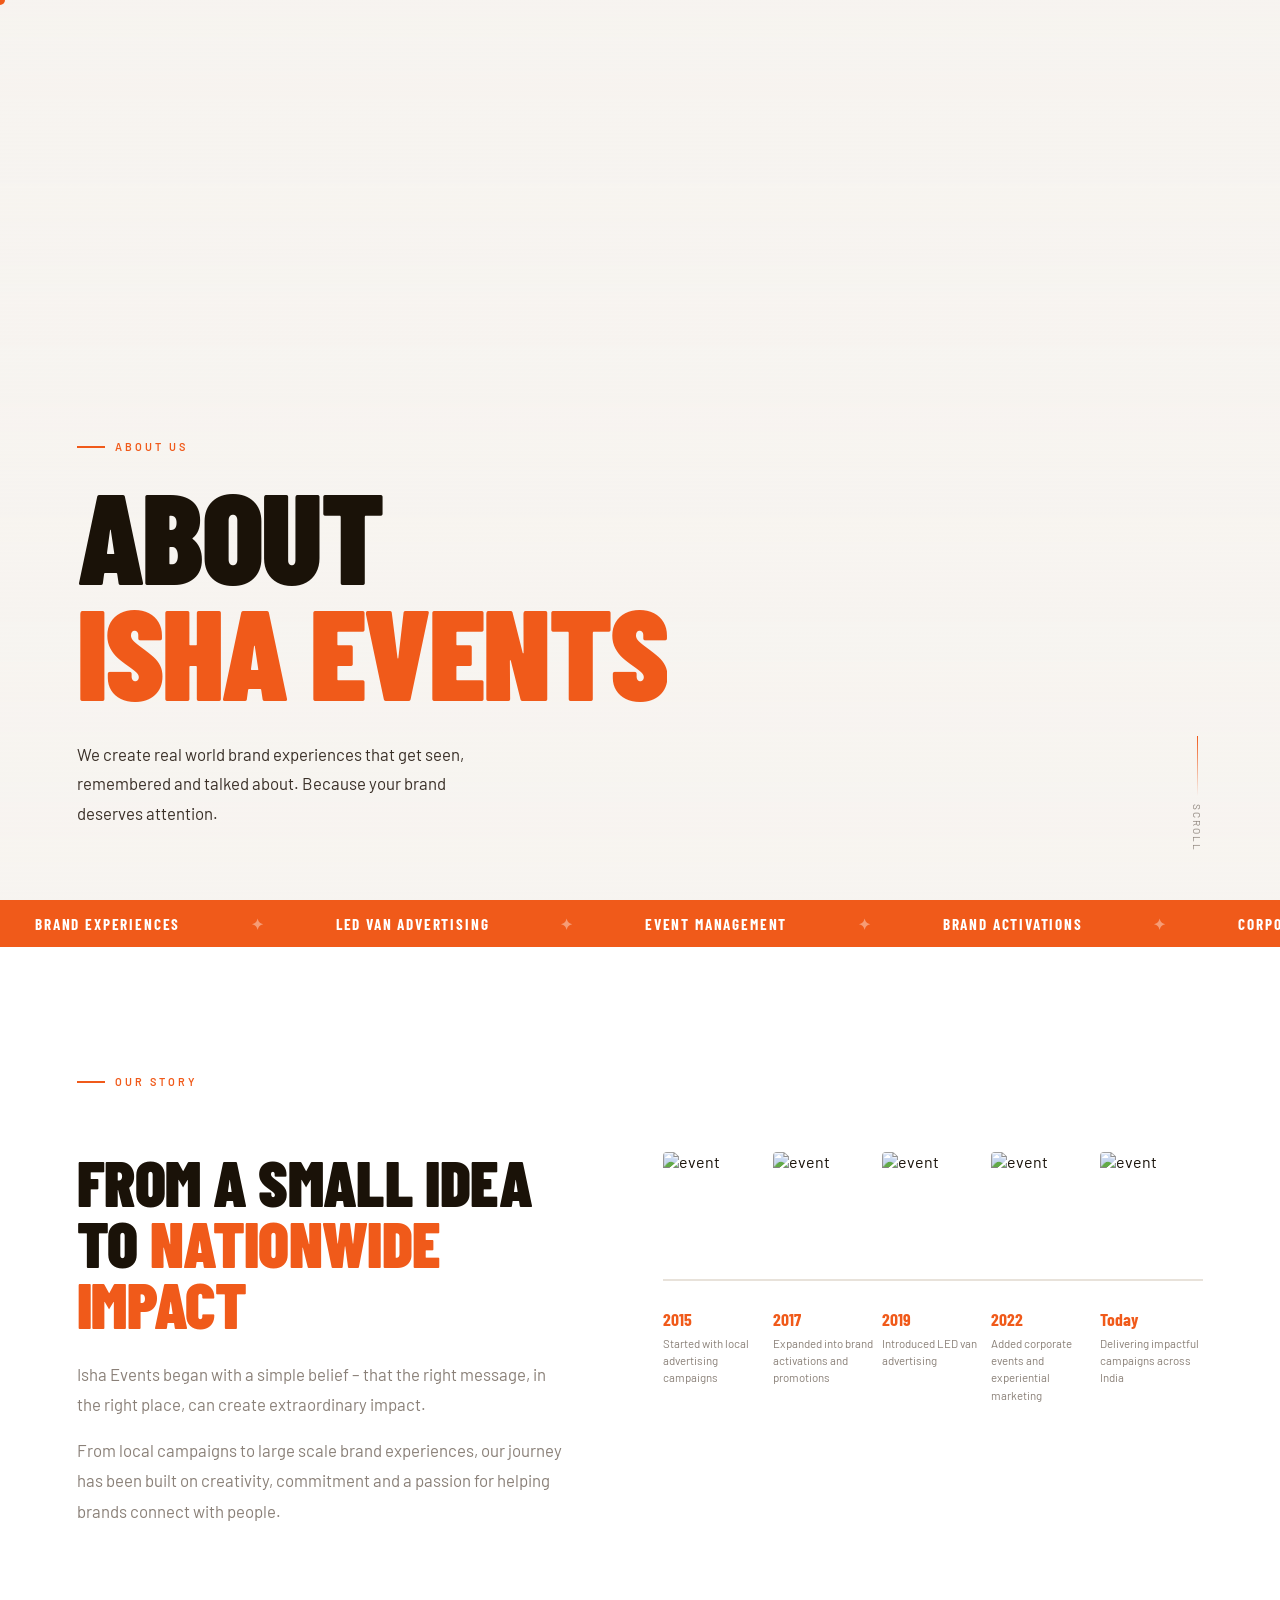
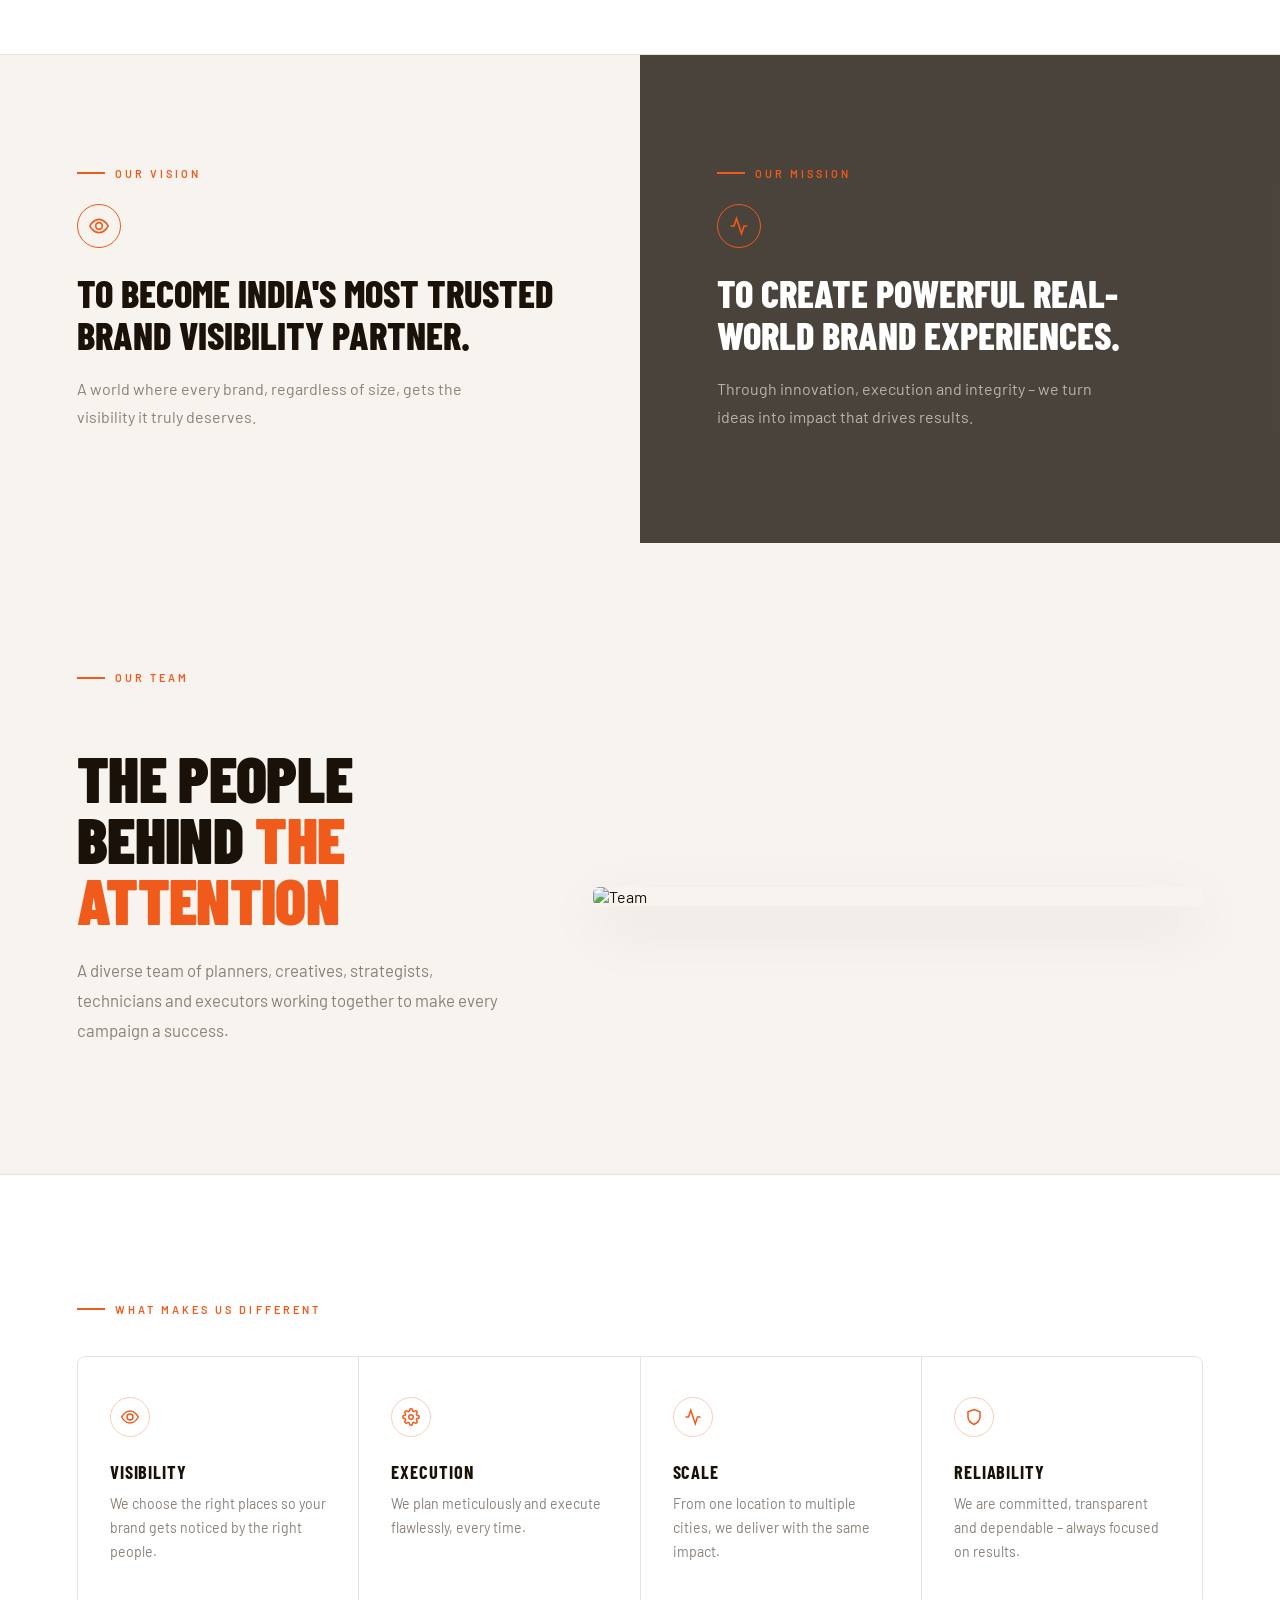
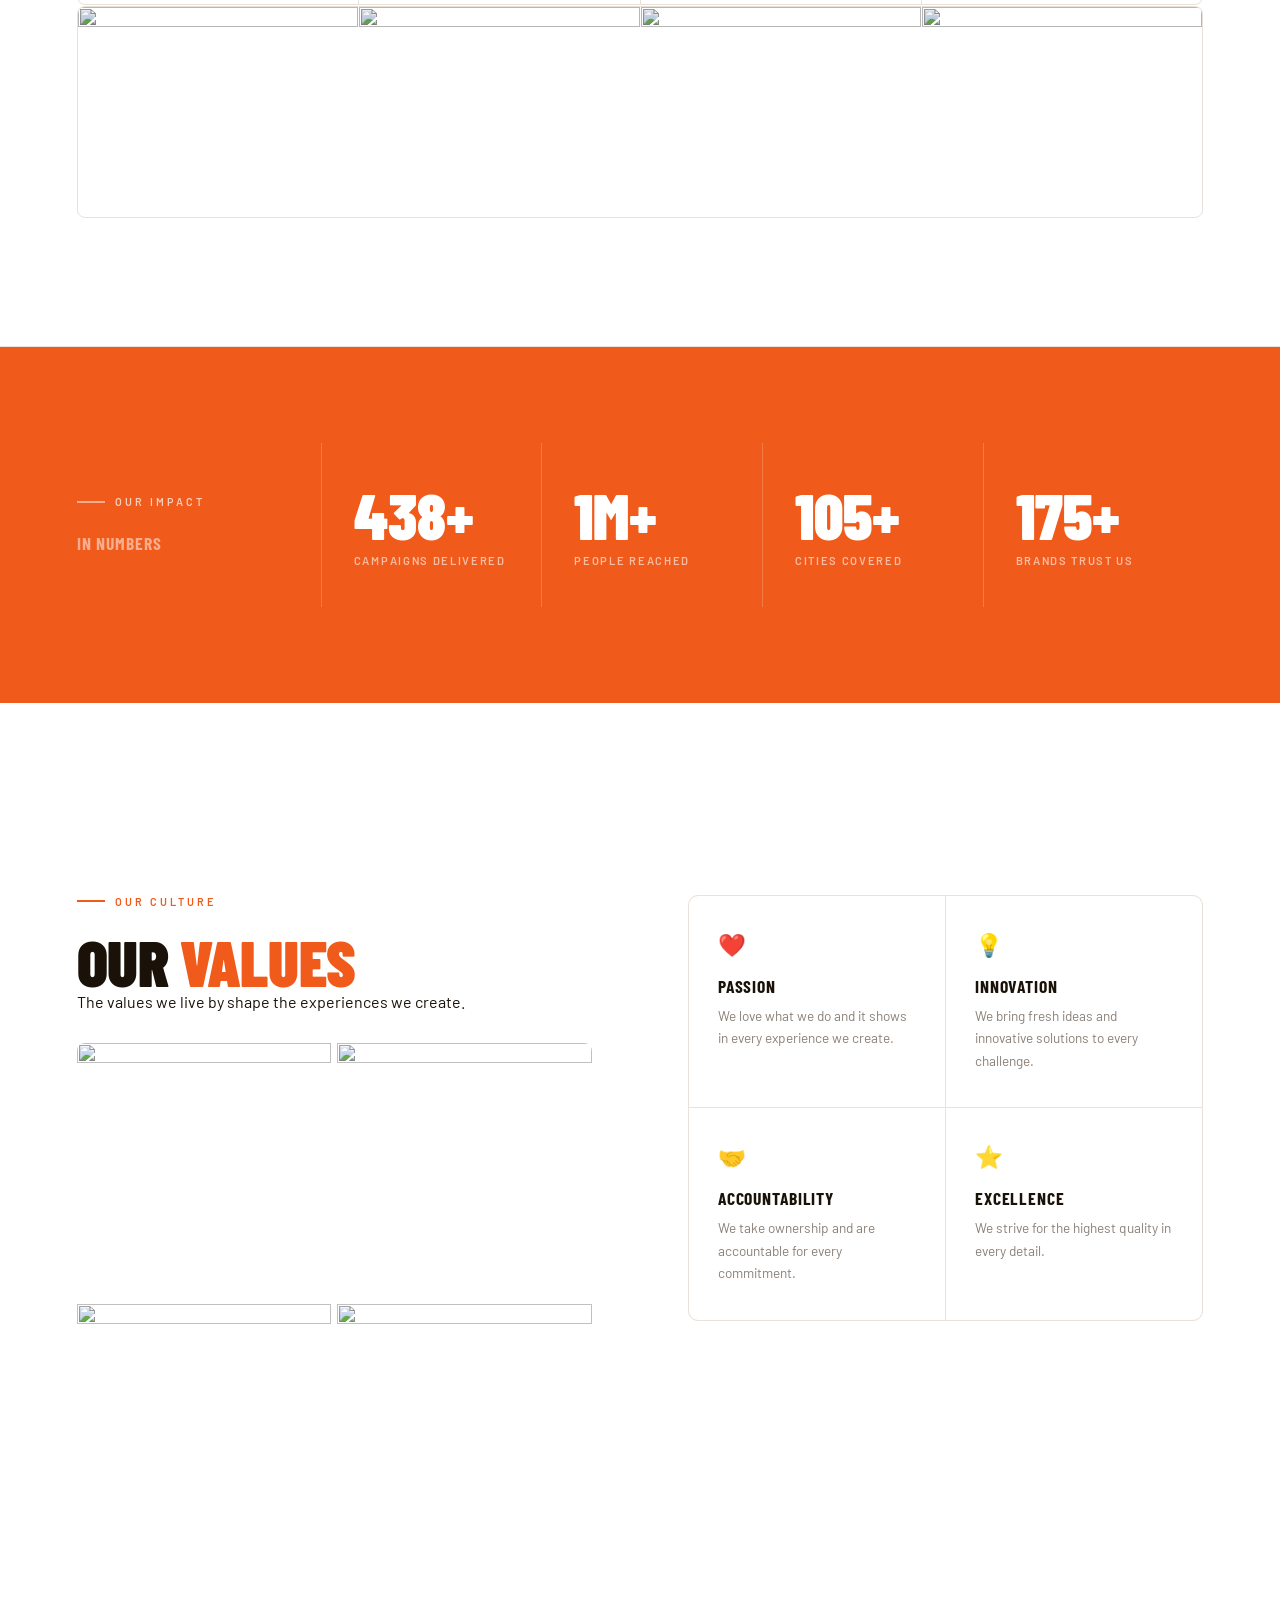
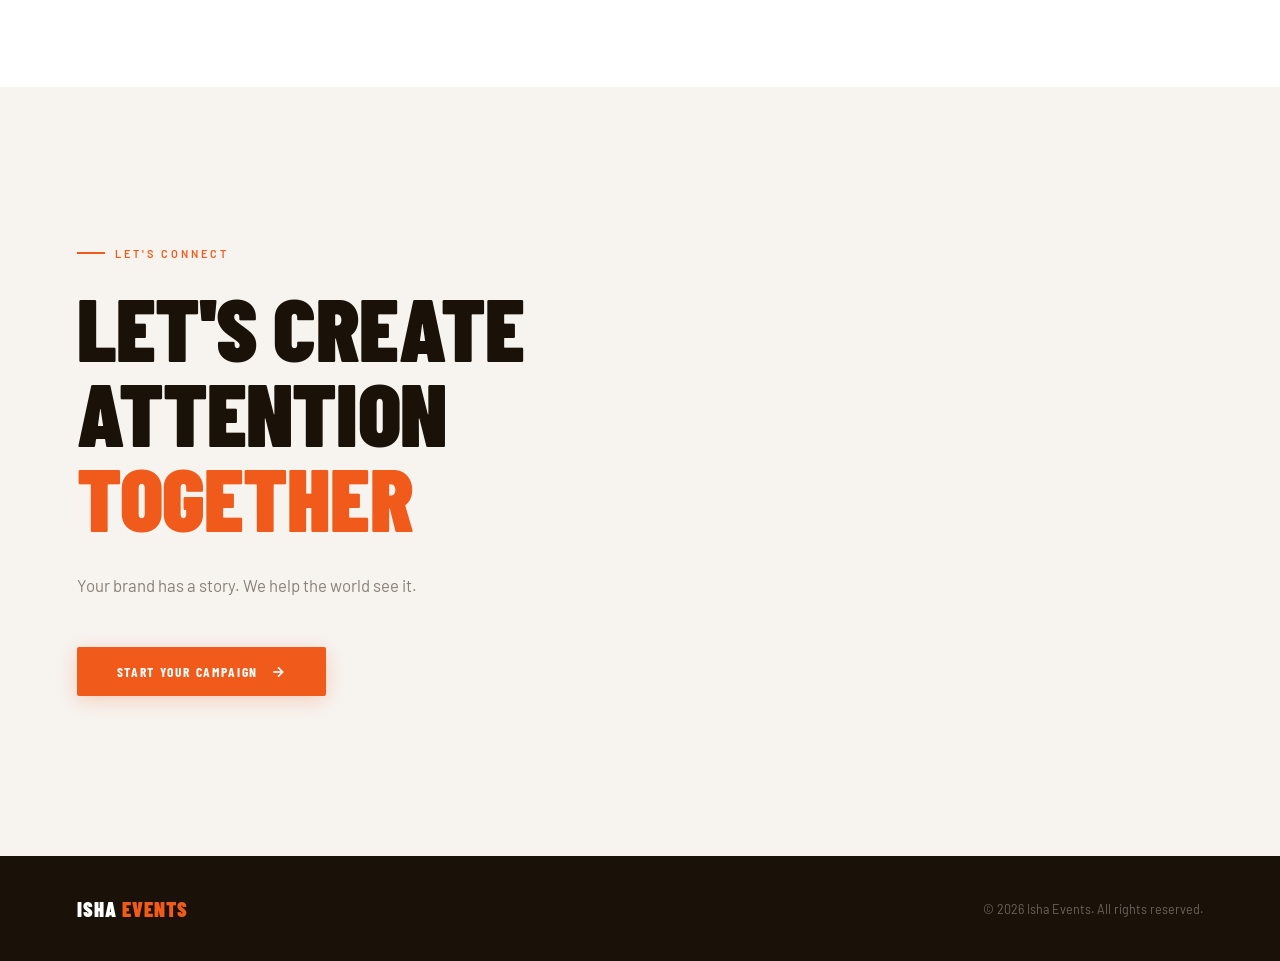
==== aboutus.html @ 921467ce "first commit" ====
<!DOCTYPE html>
<html lang="en">
<head>
<meta charset="UTF-8">
<meta name="viewport" content="width=device-width, initial-scale=1.0">
<title>About Us — Isha Events</title>
<link rel="preconnect" href="https://fonts.googleapis.com">
<link href="https://fonts.googleapis.com/css2?family=Barlow+Condensed:wght@400;600;700;800;900&family=Barlow:wght@300;400;500;600&display=swap" rel="stylesheet">
<style>
  *, *::before, *::after { box-sizing: border-box; margin: 0; padding: 0; }

  :root {
    --orange: #F05A1A;
    --orange-light: #FF7340;
    --orange-pale: #FFF0E8;
    --ink: #1A1208;
    --ink2: #3A3028;
    --body-bg: #F7F4F0;
    --section-alt: #FFFFFF;
    --card: #FFFFFF;
    --card-hover: #FFF8F4;
    --border: #E8E2DA;
    --grey: #8A8078;
    --grey-light: #C8C0B8;
  }

  html { scroll-behavior: smooth; }

  body {
    background: var(--body-bg);
    color: var(--ink);
    font-family: 'Barlow', sans-serif;
    overflow-x: hidden;
  }

  /* ─── CURSOR ─────────────────────────────── */
  .cursor {
    width: 10px; height: 10px;
    background: var(--orange);
    border-radius: 50%;
    position: fixed; top: 0; left: 0;
    pointer-events: none;
    z-index: 9999;
    transform: translate(-50%, -50%);
    transition: width 0.2s, height 0.2s, background 0.2s, opacity 0.2s;
  }
  .cursor.expand { width: 36px; height: 36px; background: rgba(240,90,26,0.18); border: 1.5px solid var(--orange); }

  /* ─── HERO ────────────────────────────────── */
  .hero {
    position: relative;
    min-height: 100vh;
    display: flex;
    align-items: flex-end;
    padding: 0 6vw 8vh;
    overflow: hidden;
  }
  .hero-bg {
    position: absolute; inset: 0;
    background: url('https://images.unsplash.com/photo-1492684223066-81342ee5ff30?w=1600&q=80') center/cover no-repeat;
    transform: scale(1.08);
    animation: heroZoom 18s ease forwards;
  }
  @keyframes heroZoom { to { transform: scale(1.0); } }

  .hero-overlay {
    position: absolute; inset: 0;
    background: linear-gradient(to top, rgba(247,244,240,0.97) 0%, rgba(247,244,240,0.65) 45%, rgba(247,244,240,0.15) 100%);
  }

  .hero-content { position: relative; z-index: 2; max-width: 820px; }

  .label {
    font-family: 'Barlow', sans-serif;
    font-size: 0.68rem;
    font-weight: 600;
    letter-spacing: 0.28em;
    text-transform: uppercase;
    color: var(--orange);
    display: flex;
    align-items: center;
    gap: 10px;
    margin-bottom: 1.5rem;
  }
  .label::before { content: ''; display: block; width: 28px; height: 2px; background: var(--orange); }

  .hero h1 {
    font-family: 'Barlow Condensed', sans-serif;
    font-weight: 900;
    font-size: clamp(4rem, 10vw, 9rem);
    line-height: 0.9;
    text-transform: uppercase;
    letter-spacing: -0.02em;
    color: var(--ink);
  }
  .hero h1 .line { overflow: hidden; display: block; }
  .hero h1 .line span { display: block; transform: translateY(105%); }
  .hero h1 .accent { color: var(--orange); }

  .hero-sub {
    font-size: 1.05rem;
    font-weight: 400;
    color: var(--ink2);
    max-width: 420px;
    line-height: 1.75;
    margin-top: 2rem;
    opacity: 0;
    transform: translateY(20px);
    transition: opacity 0.8s 1.2s ease, transform 0.8s 1.2s ease;
  }
  .hero-sub.visible { opacity: 1; transform: translateY(0); }

  .hero-scroll {
    position: absolute; bottom: 3rem; right: 6vw;
    display: flex; flex-direction: column; align-items: center; gap: 8px;
    z-index: 2; opacity: 0;
    animation: fadeIn 1s 2s forwards;
  }
  .hero-scroll span {
    writing-mode: vertical-rl; font-size: 0.63rem;
    letter-spacing: 0.2em; text-transform: uppercase; color: var(--grey);
  }
  .hero-scroll-line {
    width: 1px; height: 60px;
    background: linear-gradient(to bottom, var(--orange), transparent);
    animation: scrollLine 2s 2s infinite;
  }
  @keyframes scrollLine {
    0%  { transform: scaleY(0); transform-origin: top; }
    50% { transform: scaleY(1); transform-origin: top; }
    51% { transform-origin: bottom; }
    100%{ transform: scaleY(0); transform-origin: bottom; }
  }

  /* ─── TICKER ──────────────────────────────── */
  .ticker { background: var(--orange); padding: 0.85rem 0; overflow: hidden; white-space: nowrap; }
  .ticker-inner { display: inline-flex; animation: tickerAnim 22s linear infinite; }
  .ticker-item {
    font-family: 'Barlow Condensed', sans-serif;
    font-size: 0.95rem; font-weight: 700;
    letter-spacing: 0.12em; text-transform: uppercase;
    padding: 0 2.2rem; color: #fff;
  }
  .ticker-dot { color: rgba(255,255,255,0.4); }
  @keyframes tickerAnim { to { transform: translateX(-50%); } }

  /* ─── REVEAL ──────────────────────────────── */
  section { padding: 8rem 6vw; }

  .reveal { opacity:0; transform:translateY(40px); transition:opacity 0.8s ease, transform 0.8s ease; }
  .reveal.visible { opacity:1; transform:translateY(0); }
  .reveal-left { opacity:0; transform:translateX(-50px); transition:opacity 0.8s ease, transform 0.8s ease; }
  .reveal-left.visible { opacity:1; transform:translateX(0); }
  .reveal-right { opacity:0; transform:translateX(50px); transition:opacity 0.8s ease, transform 0.8s ease; }
  .reveal-right.visible { opacity:1; transform:translateX(0); }

  h2 {
    font-family: 'Barlow Condensed', sans-serif;
    font-weight: 900; font-size: clamp(2.5rem, 5vw, 5rem);
    text-transform: uppercase; line-height: 0.95; letter-spacing: -0.01em;
    color: var(--ink);
  }
  h2 .accent { color: var(--orange); }

  /* ─── STORY ───────────────────────────────── */
  .story { background: var(--section-alt); border-bottom: 1px solid var(--border); }

  .story-grid {
    display: grid; grid-template-columns: 1fr 1.1fr;
    gap: 6rem; align-items: start; margin-top: 4rem;
  }

  .story-text p {
    font-size: 1.05rem; line-height: 1.8; color: var(--grey);
    margin-top: 1.5rem;
  }
  .story-text p + p { margin-top: 1rem; }

  .timeline-photos {
    display: grid; grid-template-columns: repeat(5, 1fr);
    gap: 6px; margin-bottom: 1.5rem;
  }
  .timeline-photos img {
    width: 100%; aspect-ratio: 1; object-fit: cover;
    border-radius: 4px; filter: saturate(0.85);
    transition: filter 0.3s, transform 0.3s;
  }
  .timeline-photos img:hover { filter: saturate(1.1); transform: scale(1.05); }

  .timeline-row {
    display: grid; grid-template-columns: repeat(5, 1fr);
    gap: 6px; position: relative; padding-top: 1rem;
  }
  .timeline-row::before {
    content:''; position:absolute; top:0; left:0; right:0;
    height:2px; background: var(--border);
  }
  .timeline-item { padding-top: 0.8rem; }
  .timeline-item .year {
    font-family: 'Barlow Condensed', sans-serif;
    font-size: 1.1rem; font-weight: 700; color: var(--orange);
  }
  .timeline-item p { font-size: 0.72rem; line-height: 1.5; color: var(--grey); margin-top: 0.3rem; }

  /* ─── VISION / MISSION ────────────────────── */
  .vm { padding: 0; }
  .vm-grid { display: grid; grid-template-columns: 1fr 1fr; }

  .vm-panel {
    position: relative; overflow: hidden;
    padding: 7rem 6vw; min-height: 480px;
    display: flex; flex-direction: column; justify-content: center;
  }
  .vm-panel-bg {
    position: absolute; inset: 0;
    background-size: cover; background-position: center;
    transition: transform 0.6s ease;
  }
  .vm-panel:hover .vm-panel-bg { transform: scale(1.04); }
  .vm-panel-overlay { position: absolute; inset: 0; background: rgba(247,244,240,0.88); }
  .vm-panel.dark .vm-panel-overlay { background: rgba(26,18,8,0.78); }
  .vm-content { position: relative; z-index: 2; }

  .vm-panel .label { color: var(--orange); }
  .vm-panel.dark .label { color: var(--orange); }
  .vm-panel.dark h3 { color: #fff; }
  .vm-panel.dark p { color: rgba(255,255,255,0.6); }

  .vm-icon {
    width: 44px; height: 44px;
    border: 1.5px solid var(--orange);
    border-radius: 50%;
    display: flex; align-items: center; justify-content: center;
    margin-bottom: 1.5rem;
  }
  .vm-icon svg { width: 20px; height: 20px; stroke: var(--orange); fill: none; stroke-width: 2; }

  .vm-panel h3 {
    font-family: 'Barlow Condensed', sans-serif;
    font-weight: 800; font-size: clamp(1.8rem, 3vw, 2.8rem);
    text-transform: uppercase; line-height: 1.1; margin-bottom: 1.2rem;
    color: var(--ink);
  }
  .vm-panel p { font-size: 1rem; line-height: 1.75; color: var(--grey); max-width: 400px; }

  /* ─── TEAM ────────────────────────────────── */
  .team { background: var(--body-bg); }
  .team-grid {
    display: grid; grid-template-columns: 1fr 1.4fr;
    gap: 5rem; align-items: center; margin-top: 4rem;
  }
  .team-text p { font-size: 1.05rem; line-height: 1.8; color: var(--grey); margin-top: 1.5rem; }
  .team-img-wrap { position: relative; border-radius: 6px; overflow: hidden; box-shadow: 0 20px 60px rgba(0,0,0,0.1); }
  .team-img-wrap img { width: 100%; object-fit: cover; display: block; }
  .team-tagline {
    position: absolute; bottom: 2rem; right: 2rem;
    font-family: 'Barlow Condensed', sans-serif;
    font-size: 2rem; font-weight: 900; text-transform: uppercase;
    line-height: 1; text-align: right; color: #fff;
  }
  .team-tagline .orange { color: var(--orange); }

  /* ─── DIFFERENTIATORS ─────────────────────── */
  .diff { background: var(--section-alt); border-top: 1px solid var(--border); border-bottom: 1px solid var(--border); }
  .diff-grid {
    display: grid; grid-template-columns: repeat(4, 1fr);
    gap: 1px; margin-top: 2.5rem;
    background: var(--border); border: 1px solid var(--border); border-radius: 8px; overflow: hidden;
  }
  .diff-card {
    background: var(--card); padding: 2.5rem 2rem;
    transition: background 0.3s; cursor: default;
  }
  .diff-card:hover { background: var(--orange-pale); }
  .diff-icon {
    width: 40px; height: 40px;
    border: 1.5px solid rgba(240,90,26,0.3); border-radius: 50%;
    display: flex; align-items: center; justify-content: center;
    margin-bottom: 1.5rem; transition: border-color 0.3s, background 0.3s;
  }
  .diff-card:hover .diff-icon { border-color: var(--orange); background: rgba(240,90,26,0.08); }
  .diff-icon svg { width: 18px; height: 18px; stroke: var(--orange); fill: none; stroke-width: 2; }
  .diff-card h4 {
    font-family: 'Barlow Condensed', sans-serif;
    font-size: 1.15rem; font-weight: 700; text-transform: uppercase;
    letter-spacing: 0.05em; margin-bottom: 0.6rem; color: var(--ink);
  }
  .diff-card p { font-size: 0.88rem; line-height: 1.7; color: var(--grey); }

  .diff-photos {
    display: grid; grid-template-columns: repeat(4, 1fr);
    gap: 1px; margin-top: 1px;
    border: 1px solid var(--border); border-radius: 8px; overflow: hidden;
  }
  .diff-photos img {
    width: 100%; aspect-ratio: 4/3; object-fit: cover;
    filter: saturate(0.75) brightness(0.95);
    transition: filter 0.3s; display: block;
  }
  .diff-photos img:hover { filter: saturate(1.1) brightness(1); }

  /* ─── STATS ───────────────────────────────── */
  .stats { background: var(--orange); padding: 6rem 6vw; }
  .stats-inner {
    display: grid; grid-template-columns: auto 1fr;
    gap: 4rem; align-items: center;
  }
  .stats-label-col { min-width: 180px; }
  .stats-label-col .label { color: rgba(255,255,255,0.7); }
  .stats-label-col .label::before { background: rgba(255,255,255,0.5); }
  .stats-sublabel {
    font-family: 'Barlow Condensed', sans-serif;
    font-size: 1.1rem; font-weight: 700; text-transform: uppercase;
    letter-spacing: 0.05em; color: rgba(255,255,255,0.5); margin-top: 0.4rem;
  }

  .stats-grid { display: grid; grid-template-columns: repeat(4, 1fr); }
  .stat-item {
    padding: 2.5rem 2rem; border-left: 1px solid rgba(255,255,255,0.2);
    position: relative; overflow: hidden;
  }
  .stat-num {
    font-family: 'Barlow Condensed', sans-serif;
    font-size: clamp(3rem, 5vw, 5rem); font-weight: 900;
    color: #fff; line-height: 1;
  }
  .stat-label {
    font-size: 0.7rem; letter-spacing: 0.15em; text-transform: uppercase;
    color: rgba(255,255,255,0.6); margin-top: 0.4rem; font-weight: 600;
  }
  .stat-item::after {
    content:''; position:absolute; bottom:0; left:0; right:0; height:2px;
    background: rgba(255,255,255,0.5);
    transform: scaleX(0); transform-origin: left;
    transition: transform 0.4s ease;
  }
  .stat-item:hover::after { transform: scaleX(1); }

  /* ─── VALUES ──────────────────────────────── */
  .values { background: var(--section-alt); }
  .values-grid {
    display: grid; grid-template-columns: 1fr 1fr;
    gap: 6rem; align-items: start; margin-top: 4rem;
  }
  .values-left p { color: var(--grey); font-size: 1.05rem; line-height: 1.8; margin-top: 1.5rem; }
  .values-photos {
    display: grid; grid-template-columns: 1fr 1fr;
    gap: 6px; margin-top: 2rem;
    border-radius: 8px; overflow: hidden;
  }
  .values-photos img {
    width: 100%; aspect-ratio: 1; object-fit: cover;
    filter: saturate(0.8); transition: filter 0.3s; display: block;
  }
  .values-photos img:hover { filter: saturate(1.1); }

  .values-cards {
    display: grid; grid-template-columns: 1fr 1fr;
    gap: 1px; background: var(--border);
    border: 1px solid var(--border); border-radius: 10px; overflow: hidden;
  }
  .value-card {
    background: var(--card); padding: 2.2rem 1.8rem;
    transition: background 0.3s;
  }
  .value-card:hover { background: var(--orange-pale); }
  .value-card .v-icon { font-size: 1.4rem; margin-bottom: 1rem; }
  .value-card h4 {
    font-family: 'Barlow Condensed', sans-serif;
    font-size: 1.1rem; font-weight: 700; text-transform: uppercase;
    letter-spacing: 0.05em; margin-bottom: 0.5rem; color: var(--ink);
  }
  .value-card p { font-size: 0.85rem; line-height: 1.65; color: var(--grey); }

  /* ─── CTA ─────────────────────────────────── */
  .cta { position: relative; padding: 10rem 6vw; overflow: hidden; }
  .cta-bg {
    position: absolute; inset: 0;
    background: url('https://images.unsplash.com/photo-1540575467063-178a50c2df87?w=1600&q=80') center/cover no-repeat;
  }
  .cta-overlay {
    position: absolute; inset: 0;
    background: linear-gradient(135deg, rgba(247,244,240,0.95) 35%, rgba(247,244,240,0.7) 100%);
  }
  .cta-content { position: relative; z-index: 2; max-width: 700px; }
  .cta h2 { font-size: clamp(3rem, 7vw, 7rem); margin: 1rem 0 2rem; }
  .cta p { font-size: 1.05rem; color: var(--grey); margin-bottom: 3rem; line-height: 1.7; }

  .btn {
    display: inline-flex; align-items: center; gap: 12px;
    background: var(--orange); color: #fff;
    font-family: 'Barlow Condensed', sans-serif;
    font-size: 0.85rem; font-weight: 700; letter-spacing: 0.12em; text-transform: uppercase;
    padding: 1rem 2.5rem; border: none; cursor: pointer;
    text-decoration: none; border-radius: 2px;
    transition: background 0.2s, transform 0.2s, gap 0.2s, box-shadow 0.2s;
    box-shadow: 0 4px 20px rgba(240,90,26,0.25);
  }
  .btn:hover { background: var(--orange-light); transform: translateY(-2px); gap: 18px; box-shadow: 0 8px 30px rgba(240,90,26,0.35); }
  .btn svg { width: 16px; height: 16px; stroke: currentColor; fill: none; stroke-width: 2.5; }

  /* ─── FOOTER ──────────────────────────────── */
  footer {
    background: var(--ink); padding: 2.5rem 6vw;
    display: flex; justify-content: space-between; align-items: center;
  }
  .footer-logo {
    font-family: 'Barlow Condensed', sans-serif;
    font-size: 1.3rem; font-weight: 900; letter-spacing: 0.05em;
    text-transform: uppercase; color: #fff;
  }
  .footer-logo span { color: var(--orange); }
  footer p { font-size: 0.78rem; color: rgba(255,255,255,0.35); }

  /* ─── UTILS ───────────────────────────────── */
  @keyframes fadeIn { from { opacity:0; } to { opacity:1; } }

  /* ─── RESPONSIVE ──────────────────────────── */
  @media (max-width: 900px) {
    .story-grid, .team-grid, .values-grid { grid-template-columns: 1fr; gap: 3rem; }
    .diff-grid, .stats-grid, .values-cards { grid-template-columns: 1fr 1fr; }
    .diff-photos, .timeline-photos, .timeline-row { grid-template-columns: repeat(3, 1fr); }
    .vm-grid { grid-template-columns: 1fr; }
    .stats-inner { grid-template-columns: 1fr; gap: 2rem; }
    .stats-grid { grid-template-columns: repeat(2, 1fr); }
  }
  @media (max-width: 540px) {
    .diff-grid, .values-cards { grid-template-columns: 1fr; }
    .stats-grid { grid-template-columns: 1fr 1fr; }
    .diff-photos { grid-template-columns: 1fr 1fr; }
  }
</style>
</head>
<body>

<div class="cursor" id="cursor"></div>

<!-- HERO -->
<section class="hero">
  <div class="hero-bg"></div>
  <div class="hero-overlay"></div>
  <div class="hero-content">
    <div class="label">About Us</div>
    <h1>
      <span class="line"><span>About</span></span>
      <span class="line"><span class="accent">Isha Events</span></span>
    </h1>
    <p class="hero-sub">We create real world brand experiences that get seen, remembered and talked about. Because your brand deserves attention.</p>
  </div>
  <div class="hero-scroll">
    <div class="hero-scroll-line"></div>
    <span>Scroll</span>
  </div>
</section>

<!-- TICKER -->
<div class="ticker">
  <div class="ticker-inner" id="tickerInner"></div>
</div>

<!-- STORY -->
<section class="story">
  <div class="label reveal">Our Story</div>
  <div class="story-grid">
    <div class="reveal-left" style="transition-delay:0.1s">
      <h2>From A Small Idea To <span class="accent">Nationwide Impact</span></h2>
      <div class="story-text">
        <p>Isha Events began with a simple belief – that the right message, in the right place, can create extraordinary impact.</p>
        <p>From local campaigns to large scale brand experiences, our journey has been built on creativity, commitment and a passion for helping brands connect with people.</p>
      </div>
    </div>
    <div class="reveal-right" style="transition-delay:0.2s">
      <div class="timeline-photos">
        <img src="https://images.unsplash.com/photo-1540575467063-178a50c2df87?w=300&q=70" alt="event">
        <img src="https://images.unsplash.com/photo-1475721027785-f74eccf877e2?w=300&q=70" alt="event">
        <img src="https://images.unsplash.com/photo-1492684223066-81342ee5ff30?w=300&q=70" alt="event">
        <img src="https://images.unsplash.com/photo-1514320291840-2e0a9bf2a9ae?w=300&q=70" alt="event">
        <img src="https://images.unsplash.com/photo-1516450360452-9312f5e86fc7?w=300&q=70" alt="event">
      </div>
      <div class="timeline-row">
        <div class="timeline-item"><div class="year">2015</div><p>Started with local advertising campaigns</p></div>
        <div class="timeline-item"><div class="year">2017</div><p>Expanded into brand activations and promotions</p></div>
        <div class="timeline-item"><div class="year">2019</div><p>Introduced LED van advertising</p></div>
        <div class="timeline-item"><div class="year">2022</div><p>Added corporate events and experiential marketing</p></div>
        <div class="timeline-item"><div class="year">Today</div><p>Delivering impactful campaigns across India</p></div>
      </div>
    </div>
  </div>
</section>

<!-- VISION / MISSION -->
<section class="vm">
  <div class="vm-grid">
    <div class="vm-panel reveal-left">
      <div class="vm-panel-bg" style="background-image:url('https://images.unsplash.com/photo-1582555172866-f73bb12a2ab3?w=900&q=75')"></div>
      <div class="vm-panel-overlay"></div>
      <div class="vm-content">
        <div class="label">Our Vision</div>
        <div class="vm-icon">
          <svg viewBox="0 0 24 24"><circle cx="12" cy="12" r="4"/><path d="M1 12s4-8 11-8 11 8 11 8-4 8-11 8-11-8-11-8z"/></svg>
        </div>
        <h3>To Become India's Most Trusted Brand Visibility Partner.</h3>
        <p>A world where every brand, regardless of size, gets the visibility it truly deserves.</p>
      </div>
    </div>
    <div class="vm-panel dark reveal-right">
      <div class="vm-panel-bg" style="background-image:url('https://images.unsplash.com/photo-1517457373958-b7bdd4587205?w=900&q=75')"></div>
      <div class="vm-panel-overlay"></div>
      <div class="vm-content">
        <div class="label">Our Mission</div>
        <div class="vm-icon">
          <svg viewBox="0 0 24 24"><path d="M22 12h-4l-3 9L9 3l-3 9H2"/></svg>
        </div>
        <h3>To Create Powerful Real-World Brand Experiences.</h3>
        <p>Through innovation, execution and integrity – we turn ideas into impact that drives results.</p>
      </div>
    </div>
  </div>
</section>

<!-- TEAM -->
<section class="team">
  <div class="label reveal">Our Team</div>
  <div class="team-grid">
    <div class="team-text reveal-left" style="transition-delay:0.1s">
      <h2>The People Behind <span class="accent">The Attention</span></h2>
      <p>A diverse team of planners, creatives, strategists, technicians and executors working together to make every campaign a success.</p>
    </div>
    <div class="team-img-wrap reveal-right" style="transition-delay:0.2s">
      <img src="https://images.unsplash.com/photo-1522071820081-009f0129c71c?w=900&q=75" alt="Team">
      <div class="team-tagline">
        <span>Create</span>
        <span class="orange">Attention</span>
        <span>Drive</span>
        <span class="orange">Impact</span>
      </div>
    </div>
  </div>
</section>

<!-- DIFFERENTIATORS -->
<section class="diff">
  <div class="label reveal">What Makes Us Different</div>
  <div class="diff-grid reveal" style="transition-delay:0.1s">
    <div class="diff-card">
      <div class="diff-icon"><svg viewBox="0 0 24 24"><circle cx="12" cy="12" r="4"/><path d="M1 12s4-8 11-8 11 8 11 8-4 8-11 8-11-8-11-8z"/></svg></div>
      <h4>Visibility</h4>
      <p>We choose the right places so your brand gets noticed by the right people.</p>
    </div>
    <div class="diff-card">
      <div class="diff-icon"><svg viewBox="0 0 24 24"><circle cx="12" cy="12" r="3"/><path d="M19.4 15a1.65 1.65 0 0 0 .33 1.82l.06.06a2 2 0 1 1-2.83 2.83l-.06-.06a1.65 1.65 0 0 0-1.82-.33 1.65 1.65 0 0 0-1 1.51V21a2 2 0 1 1-4 0v-.09A1.65 1.65 0 0 0 9 19.4a1.65 1.65 0 0 0-1.82.33l-.06.06a2 2 0 1 1-2.83-2.83l.06-.06A1.65 1.65 0 0 0 4.68 15a1.65 1.65 0 0 0-1.51-1H3a2 2 0 1 1 0-4h.09A1.65 1.65 0 0 0 4.6 9a1.65 1.65 0 0 0-.33-1.82l-.06-.06a2 2 0 1 1 2.83-2.83l.06.06A1.65 1.65 0 0 0 9 4.68a1.65 1.65 0 0 0 1-1.51V3a2 2 0 1 1 4 0v.09a1.65 1.65 0 0 0 1 1.51 1.65 1.65 0 0 0 1.82-.33l.06-.06a2 2 0 1 1 2.83 2.83l-.06.06A1.65 1.65 0 0 0 19.4 9a1.65 1.65 0 0 0 1.51 1H21a2 2 0 1 1 0 4h-.09a1.65 1.65 0 0 0-1.51 1z"/></svg></div>
      <h4>Execution</h4>
      <p>We plan meticulously and execute flawlessly, every time.</p>
    </div>
    <div class="diff-card">
      <div class="diff-icon"><svg viewBox="0 0 24 24"><polyline points="22 12 18 12 15 21 9 3 6 12 2 12"/></svg></div>
      <h4>Scale</h4>
      <p>From one location to multiple cities, we deliver with the same impact.</p>
    </div>
    <div class="diff-card">
      <div class="diff-icon"><svg viewBox="0 0 24 24"><path d="M12 22s8-4 8-10V5l-8-3-8 3v7c0 6 8 10 8 10z"/></svg></div>
      <h4>Reliability</h4>
      <p>We are committed, transparent and dependable – always focused on results.</p>
    </div>
  </div>
  <div class="diff-photos reveal" style="transition-delay:0.3s">
    <img src="https://images.unsplash.com/photo-1501281668745-f7f57925c3b4?w=500&q=70" alt="">
    <img src="https://images.unsplash.com/photo-1516450360452-9312f5e86fc7?w=500&q=70" alt="">
    <img src="https://images.unsplash.com/photo-1492684223066-81342ee5ff30?w=500&q=70" alt="">
    <img src="https://images.unsplash.com/photo-1505236858219-8359eb29e329?w=500&q=70" alt="">
  </div>
</section>

<!-- STATS -->
<section class="stats">
  <div class="stats-inner">
    <div class="stats-label-col reveal-left">
      <div class="label">Our Impact</div>
      <div class="stats-sublabel">In Numbers</div>
    </div>
    <div class="stats-grid reveal-right">
      <div class="stat-item"><div class="stat-num" data-target="500" data-suffix="+">0+</div><div class="stat-label">Campaigns Delivered</div></div>
      <div class="stat-item"><div class="stat-num" data-target="1" data-suffix="M+">0M+</div><div class="stat-label">People Reached</div></div>
      <div class="stat-item"><div class="stat-num" data-target="120" data-suffix="+">0+</div><div class="stat-label">Cities Covered</div></div>
      <div class="stat-item"><div class="stat-num" data-target="200" data-suffix="+">0+</div><div class="stat-label">Brands Trust Us</div></div>
    </div>
  </div>
</section>

<!-- VALUES -->
<section class="values">
  <div class="values-grid">
    <div class="reveal-left">
      <div class="label">Our Culture</div>
      <h2>Our <span class="accent">Values</span></h2>
      <p class="values-left-p">The values we live by shape the experiences we create.</p>
      <div class="values-photos">
        <img src="https://images.unsplash.com/photo-1522202176988-66273c2fd55f?w=400&q=70" alt="">
        <img src="https://images.unsplash.com/photo-1552664730-d307ca884978?w=400&q=70" alt="">
        <img src="https://images.unsplash.com/photo-1542744173-8e7e53415bb0?w=400&q=70" alt="">
        <img src="https://images.unsplash.com/photo-1514320291840-2e0a9bf2a9ae?w=400&q=70" alt="">
      </div>
    </div>
    <div class="reveal-right">
      <div class="values-cards">
        <div class="value-card"><div class="v-icon">❤️</div><h4>Passion</h4><p>We love what we do and it shows in every experience we create.</p></div>
        <div class="value-card"><div class="v-icon">💡</div><h4>Innovation</h4><p>We bring fresh ideas and innovative solutions to every challenge.</p></div>
        <div class="value-card"><div class="v-icon">🤝</div><h4>Accountability</h4><p>We take ownership and are accountable for every commitment.</p></div>
        <div class="value-card"><div class="v-icon">⭐</div><h4>Excellence</h4><p>We strive for the highest quality in every detail.</p></div>
      </div>
    </div>
  </div>
</section>

<!-- CTA -->
<section class="cta">
  <div class="cta-bg"></div>
  <div class="cta-overlay"></div>
  <div class="cta-content">
    <div class="label reveal">Let's Connect</div>
    <h2 class="reveal" style="transition-delay:0.1s">Let's Create Attention <span class="accent">Together</span></h2>
    <p class="reveal" style="transition-delay:0.2s">Your brand has a story. We help the world see it.</p>
    <a href="#" class="btn reveal" style="transition-delay:0.3s">
      Start Your Campaign
      <svg viewBox="0 0 24 24"><line x1="5" y1="12" x2="19" y2="12"/><polyline points="12 5 19 12 12 19"/></svg>
    </a>
  </div>
</section>

<!-- FOOTER -->
<footer>
  <div class="footer-logo">Isha <span>Events</span></div>
  <p>© 2026 Isha Events. All rights reserved.</p>
</footer>

<script>
/* CURSOR */
const cursor = document.getElementById('cursor');
document.addEventListener('mousemove', e => {
  cursor.style.left = e.clientX + 'px';
  cursor.style.top  = e.clientY + 'px';
});
document.querySelectorAll('a,button,.diff-card,.value-card,.vm-panel,.stat-item').forEach(el => {
  el.addEventListener('mouseenter', () => cursor.classList.add('expand'));
  el.addEventListener('mouseleave', () => cursor.classList.remove('expand'));
});

/* TICKER */
const tickerItems = ['Brand Experiences','LED Van Advertising','Event Management','Brand Activations','Corporate Events','Experiential Marketing','Nationwide Campaigns'];
const ticker = document.getElementById('tickerInner');
const thtml = tickerItems.map(i => `<span class="ticker-item">${i}</span><span class="ticker-item ticker-dot">✦</span>`).join('');
ticker.innerHTML = thtml + thtml;

/* HERO ANIMATION */
window.addEventListener('load', () => {
  document.querySelectorAll('.hero h1 .line span').forEach((el, i) => {
    el.style.transition = `transform 0.9s cubic-bezier(0.16,1,0.3,1) ${0.2 + i * 0.15}s`;
    el.style.transform = 'translateY(0)';
  });
  setTimeout(() => document.querySelector('.hero-sub').classList.add('visible'), 800);
});

/* SCROLL REVEAL */
const observer = new IntersectionObserver(entries => {
  entries.forEach(e => { if (e.isIntersecting) { e.target.classList.add('visible'); observer.unobserve(e.target); } });
}, { threshold: 0.12, rootMargin: '0px 0px -40px 0px' });
document.querySelectorAll('.reveal, .reveal-left, .reveal-right').forEach(el => observer.observe(el));

/* STAGGER */
document.querySelectorAll('.diff-card,.value-card,.stat-item,.timeline-item').forEach((el, i) => {
  el.style.transitionDelay = `${i * 0.07}s`;
});

/* COUNTERS */
function animateCounter(el) {
  const num = parseInt(el.dataset.target);
  const suffix = el.dataset.suffix || '+';
  const dur = 1800; const t0 = performance.now();
  function tick(now) {
    const p = Math.min((now - t0) / dur, 1);
    const v = Math.round((1 - Math.pow(1-p, 3)) * num);
    el.textContent = v + suffix;
    if (p < 1) requestAnimationFrame(tick);
  }
  requestAnimationFrame(tick);
}
new IntersectionObserver(entries => {
  entries.forEach(e => { if (e.isIntersecting) { e.target.querySelectorAll('[data-target]').forEach(animateCounter); } });
}, { threshold: 0.4 }).observe(document.querySelector('.stats-grid'));

/* PARALLAX */
window.addEventListener('scroll', () => {
  const bg = document.querySelector('.hero-bg');
  if (bg) bg.style.transform = `scale(1) translateY(${window.scrollY * 0.3}px)`;
});
</script>
</body>
</html>
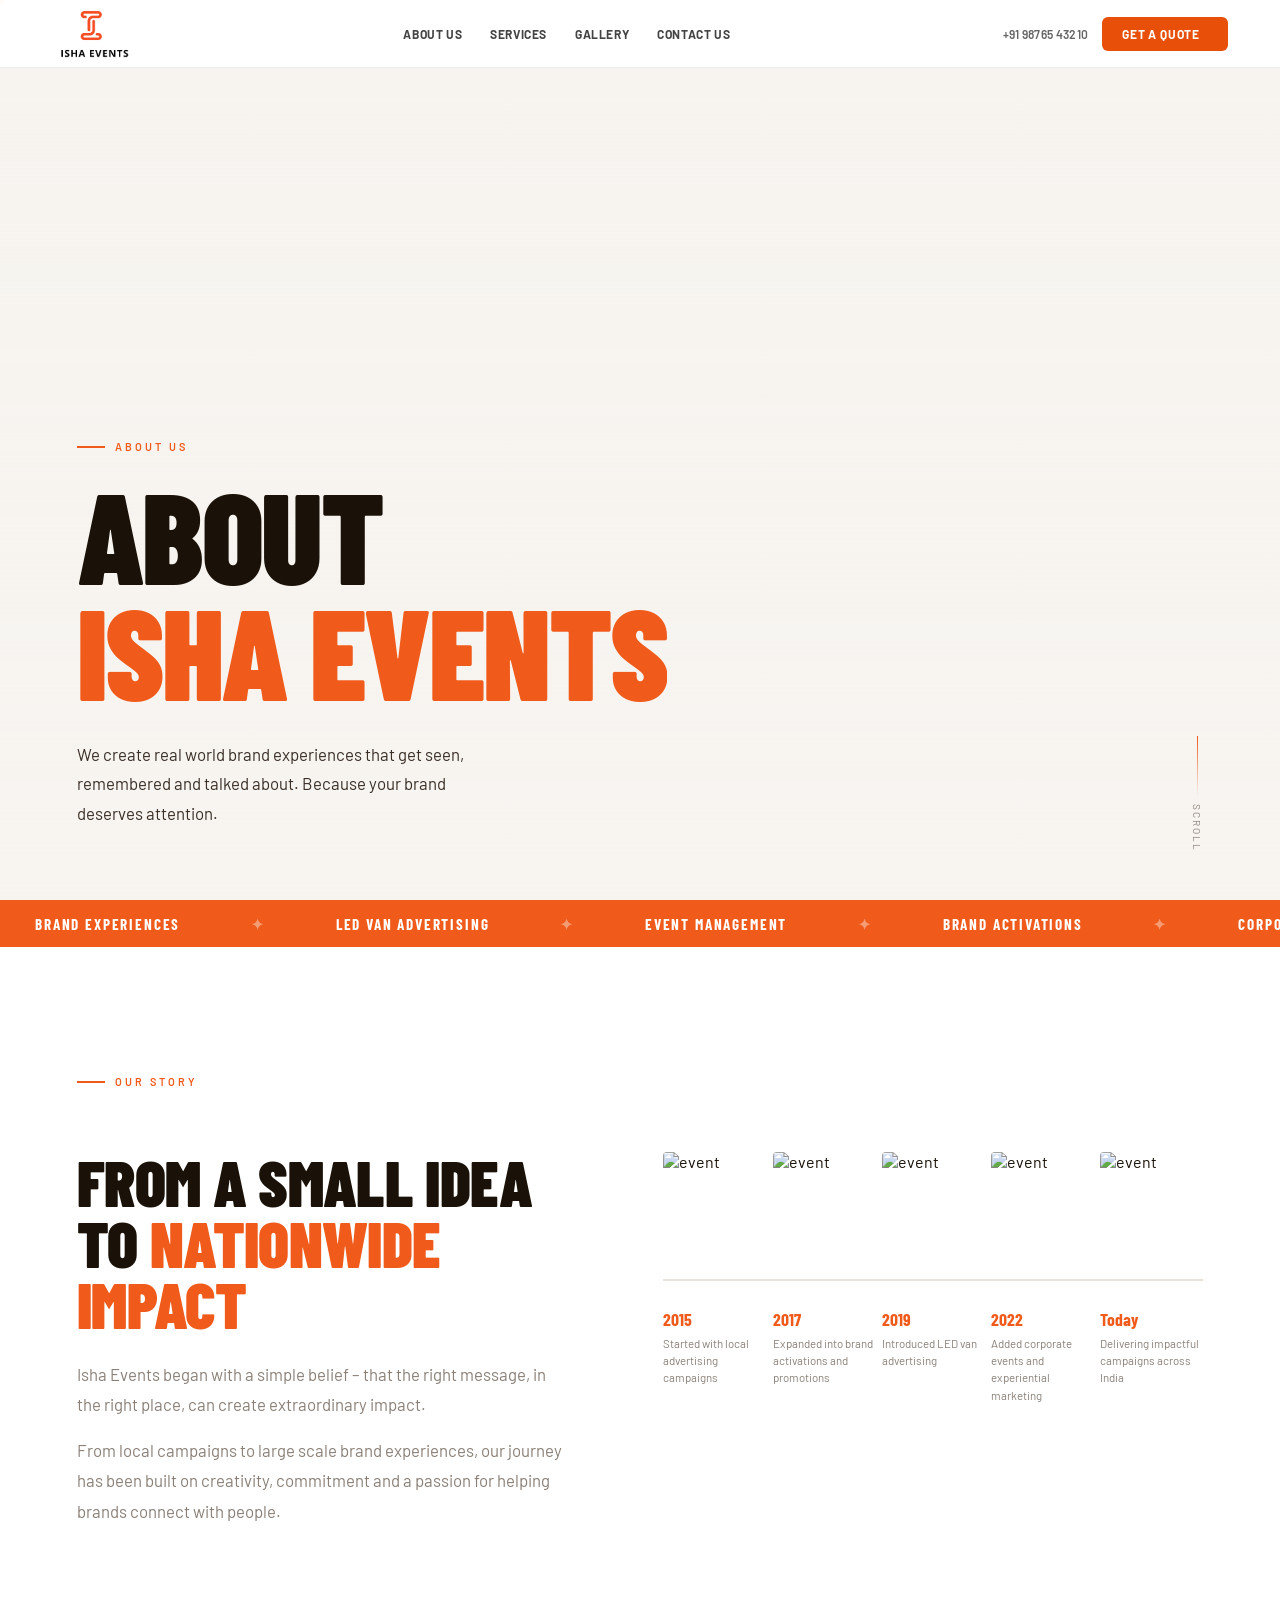
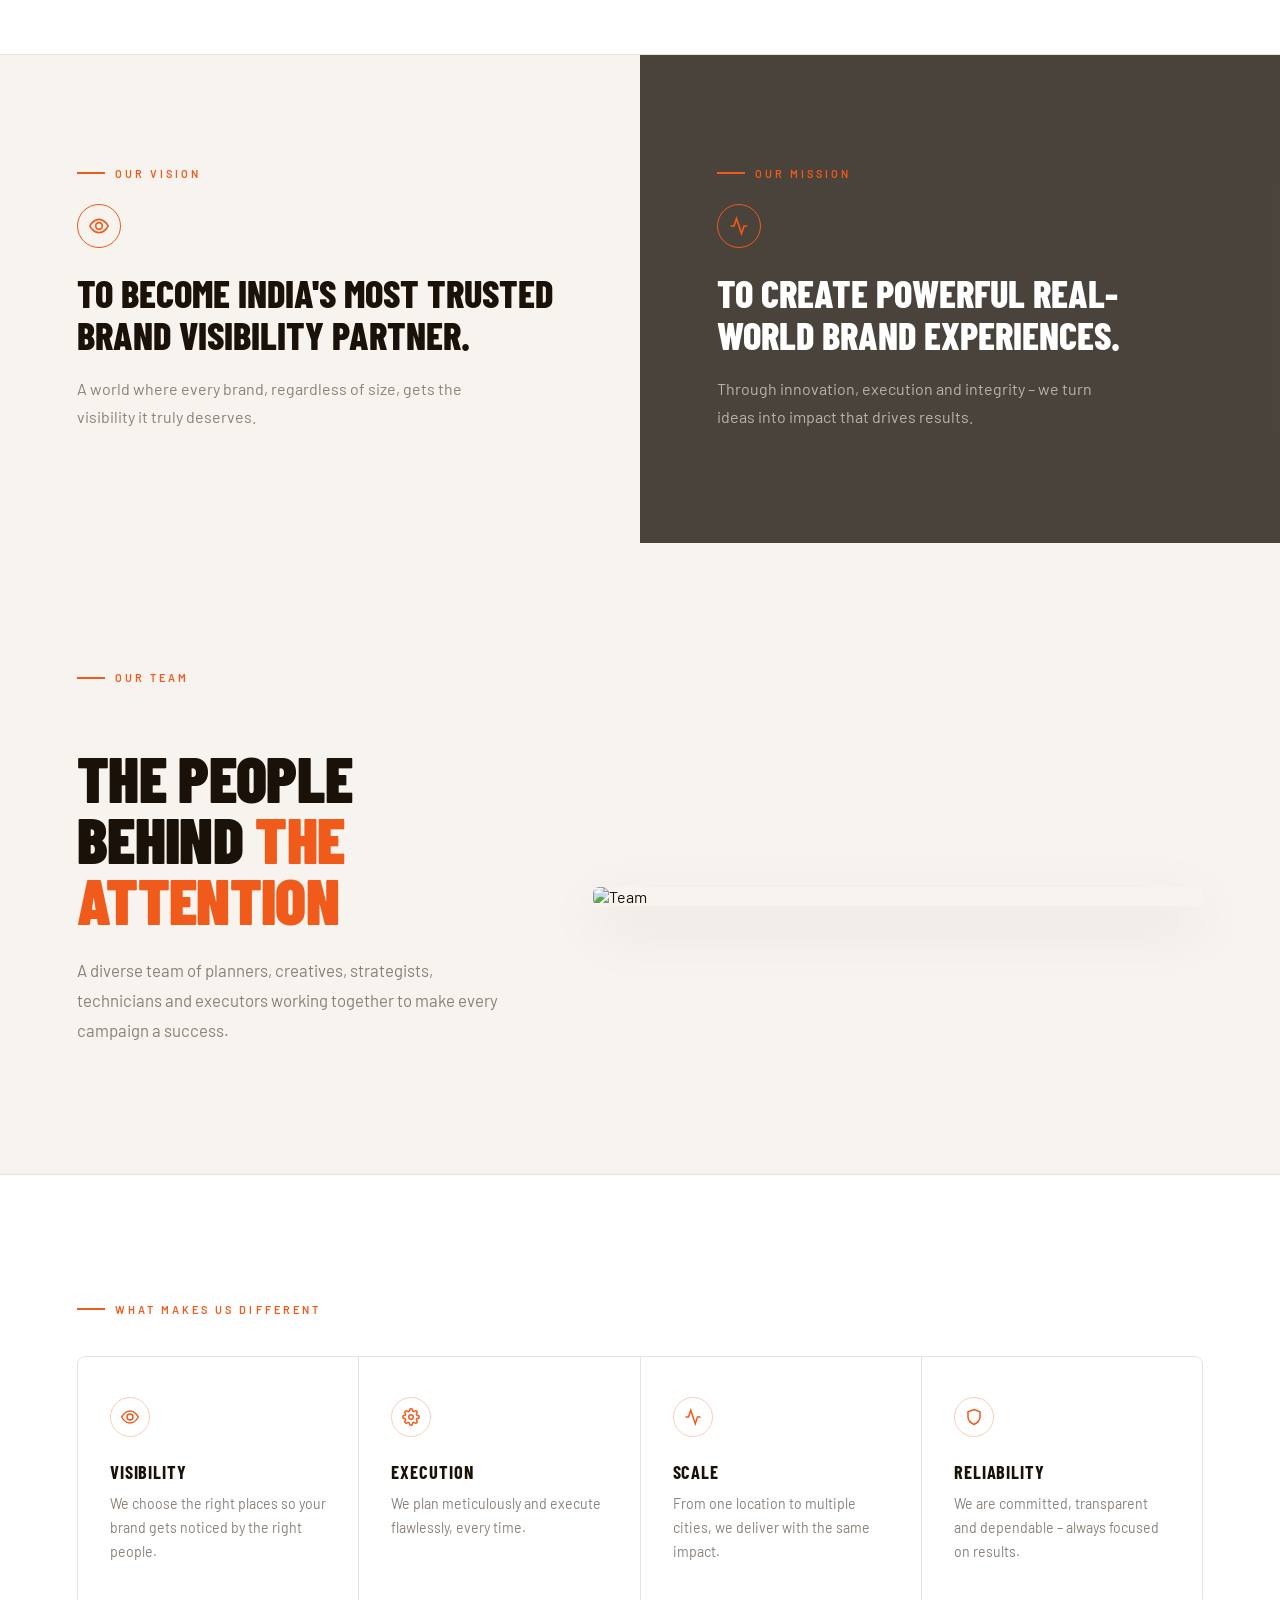
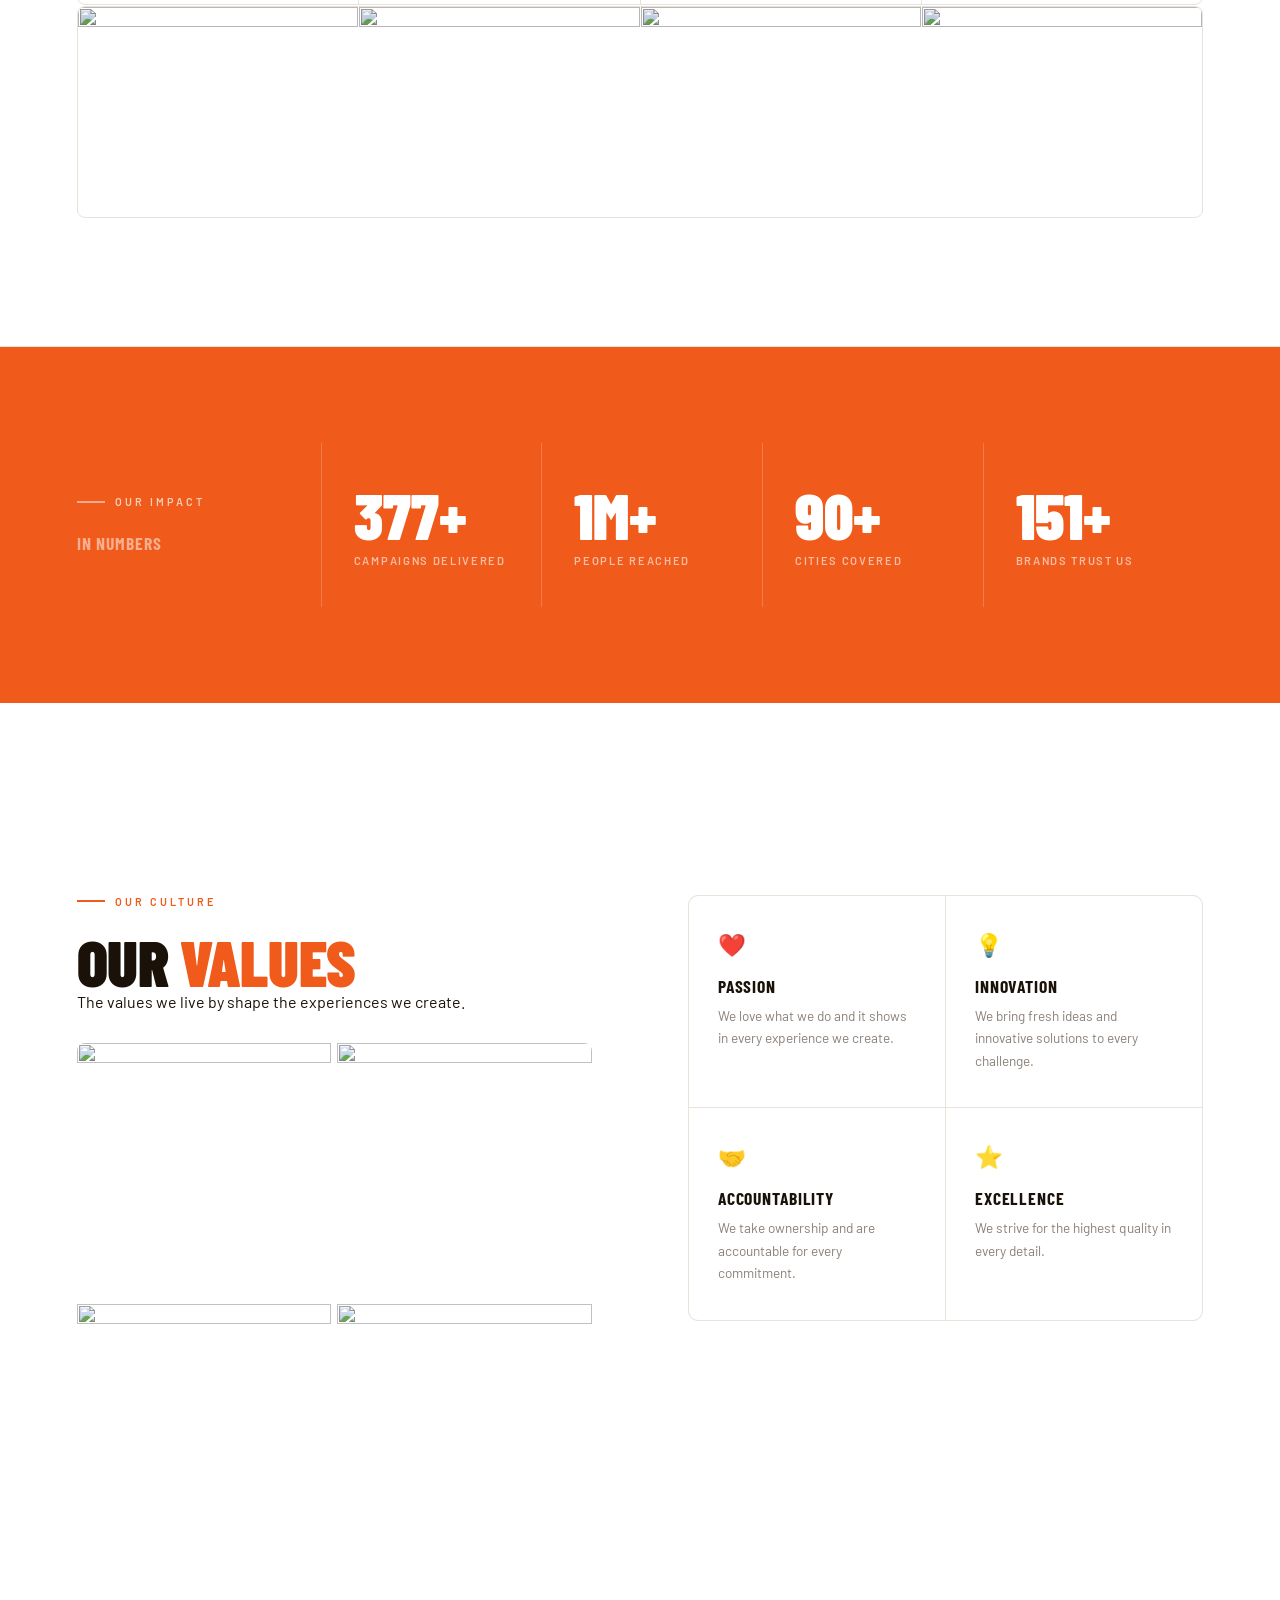
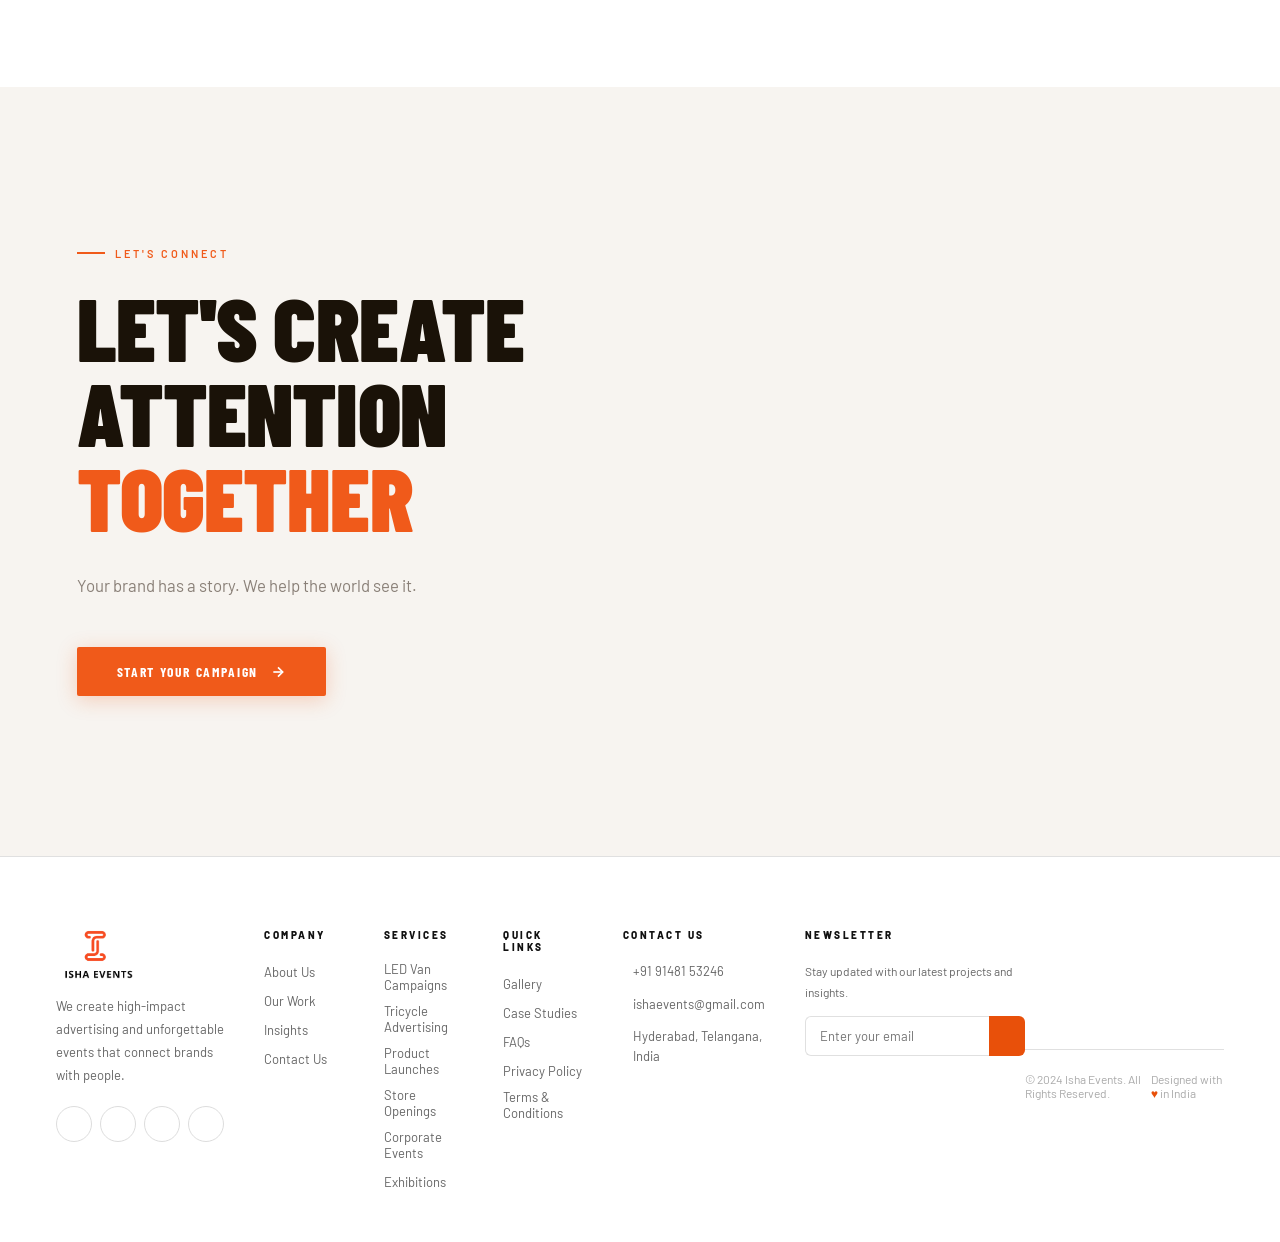
==== commit 8240ee48: "refactor: centralize mobile navigation logic into header.js and clean up redundant navigation styles" ====
--- a/aboutus.html
+++ b/aboutus.html
@@ -434,6 +434,9 @@
 <body>
 
 <div class="cursor" id="cursor"></div>
+
+<!-- HEADER PLACEHOLDER -->
+<div id="header-container"></div>
 
 <!-- HERO -->
 <section class="hero">
@@ -627,11 +630,8 @@
   </div>
 </section>
 
-<!-- FOOTER -->
-<footer>
-  <div class="footer-logo">Isha <span>Events</span></div>
-  <p>© 2026 Isha Events. All rights reserved.</p>
-</footer>
+<!-- FOOTER PLACEHOLDER -->
+<div id="footer-container"></div>
 
 <script>
 /* CURSOR */
@@ -694,5 +694,8 @@
   if (bg) bg.style.transform = `scale(1) translateY(${window.scrollY * 0.3}px)`;
 });
 </script>
+
+<script src="header.js"></script>
+<script src="footer.js"></script>
 </body>
 </html>
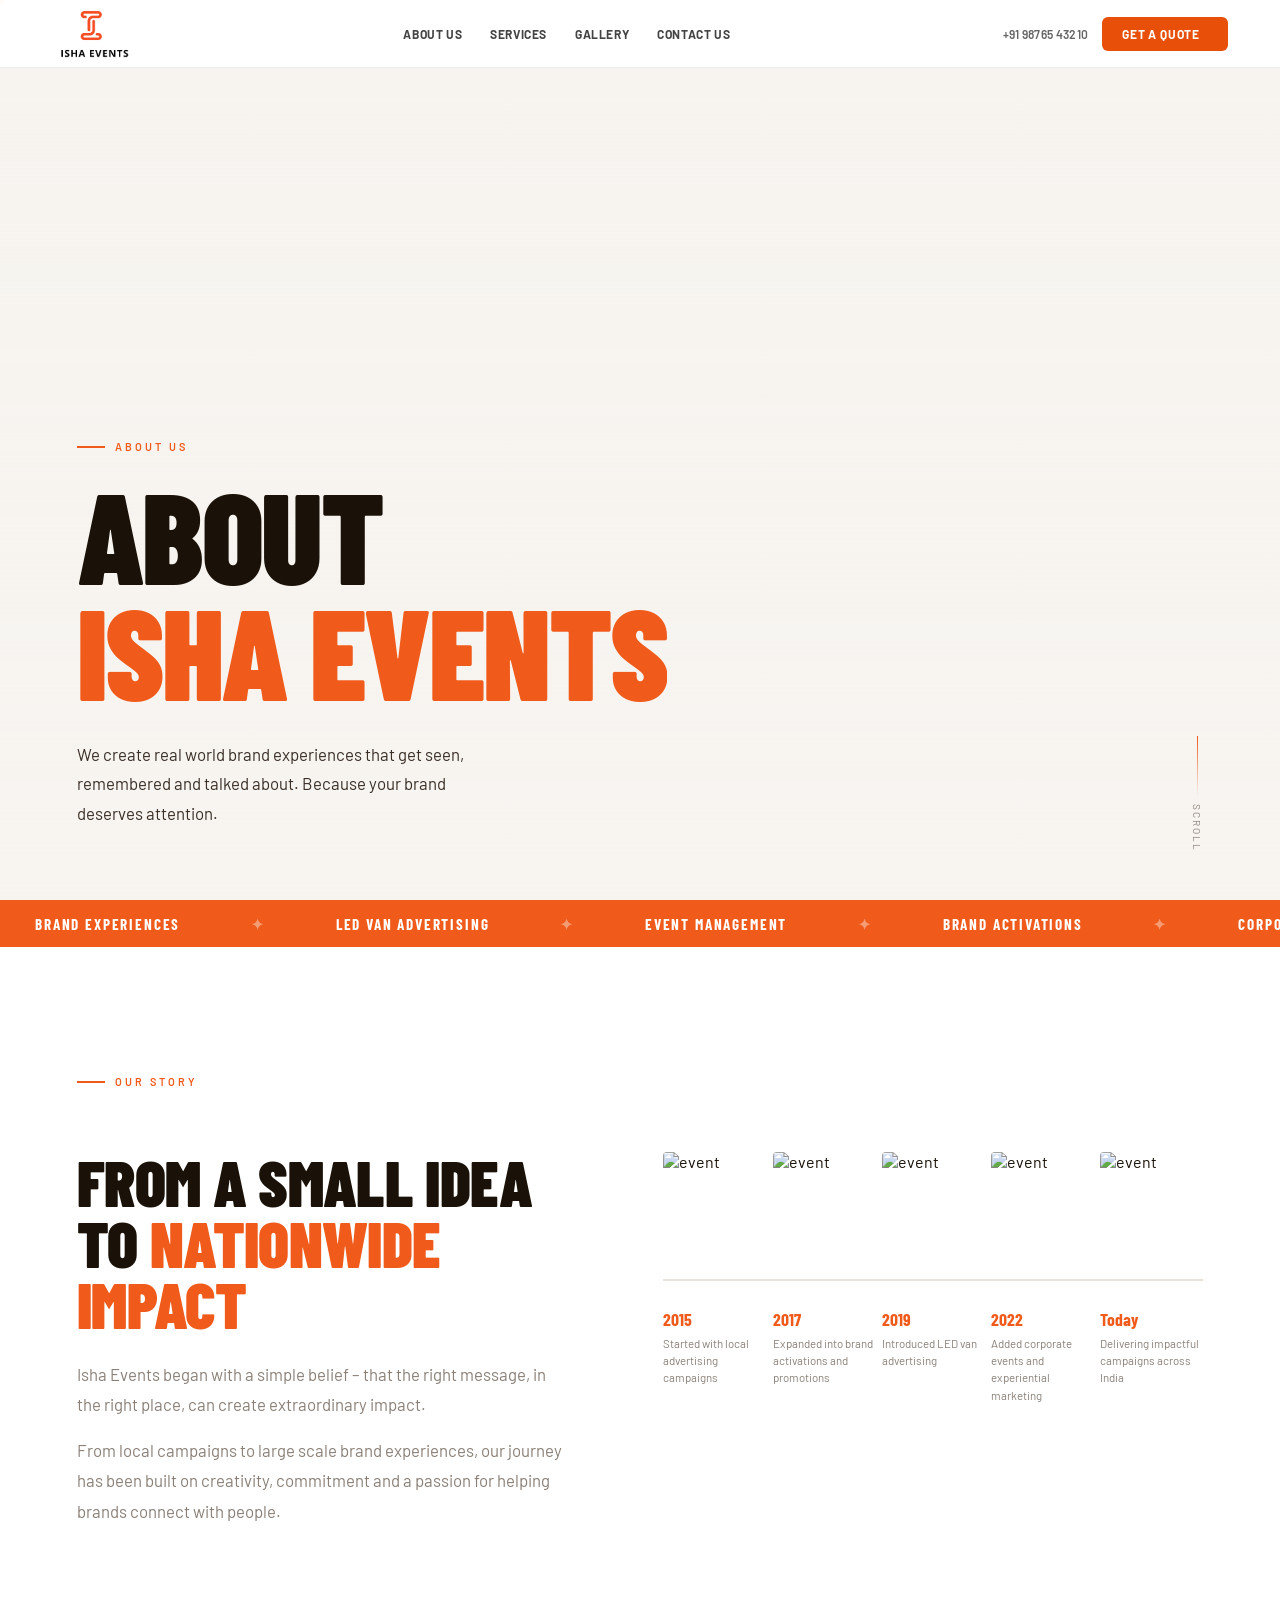
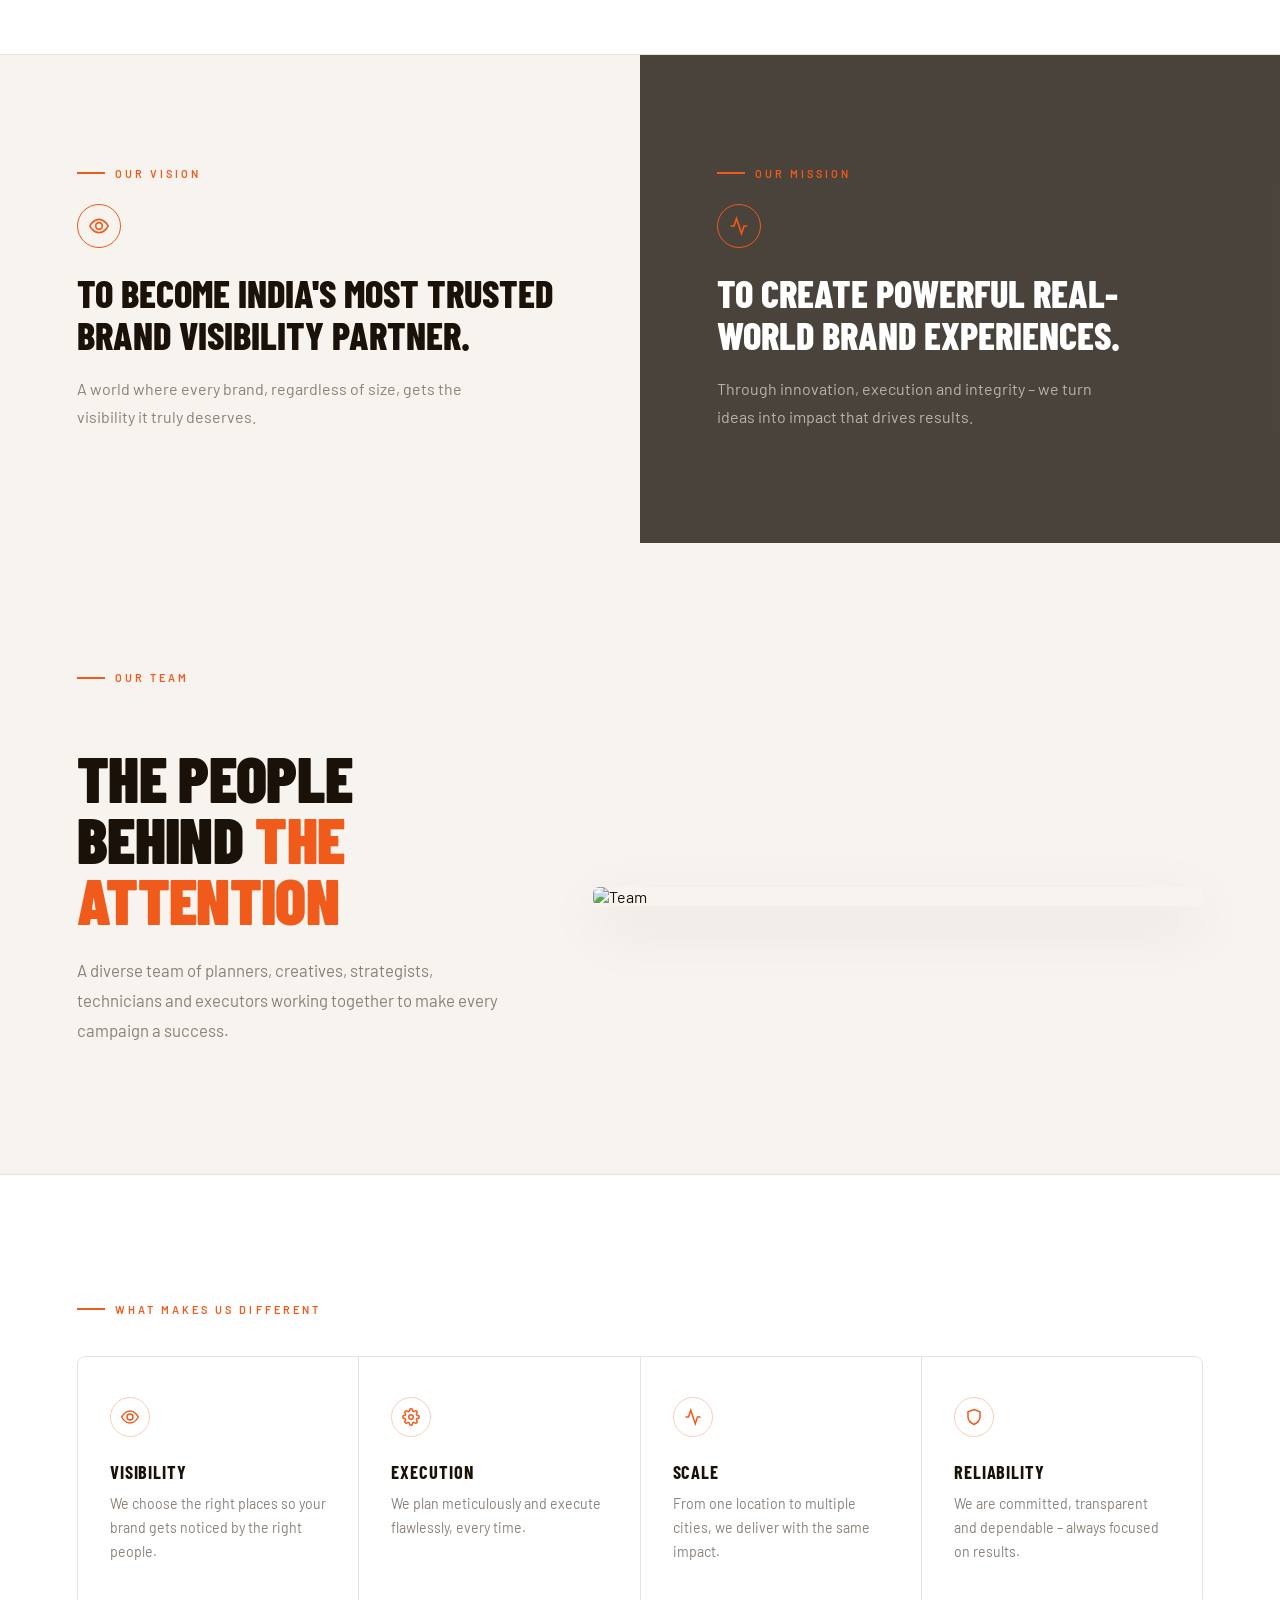
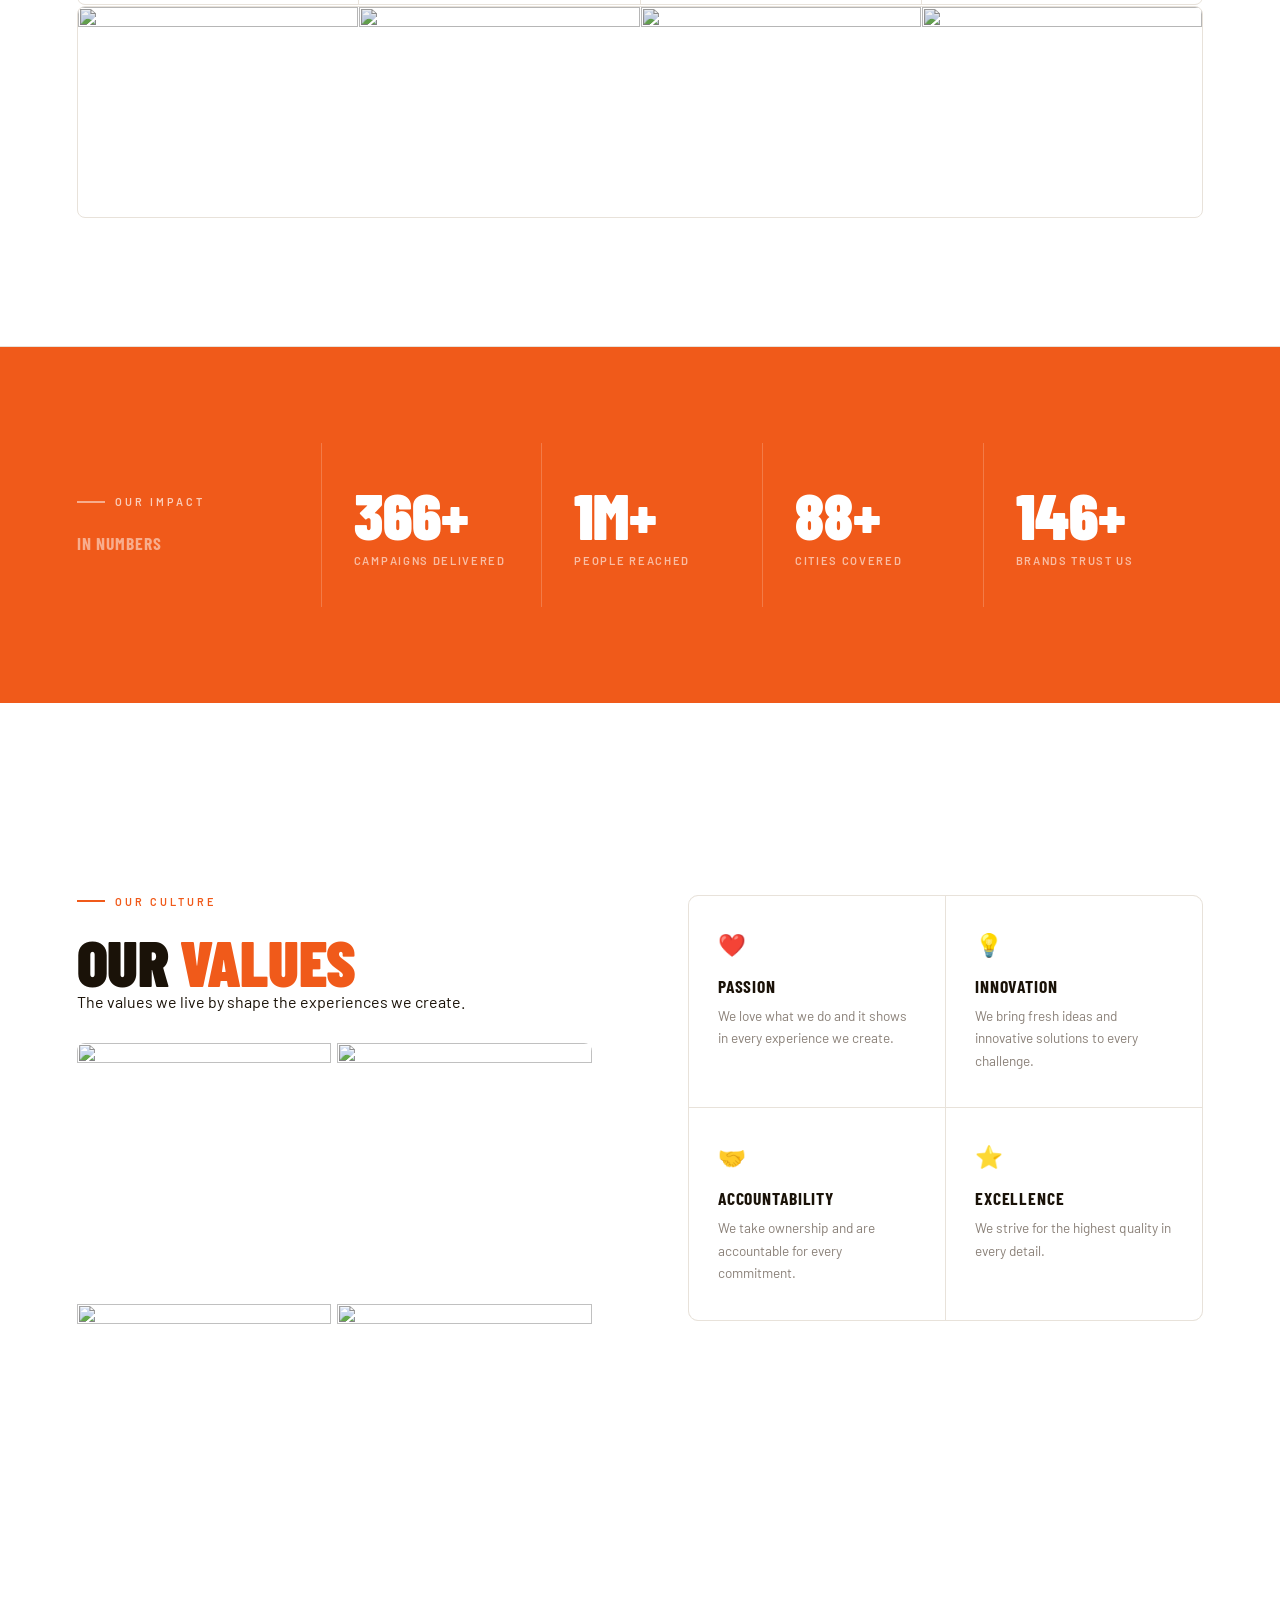
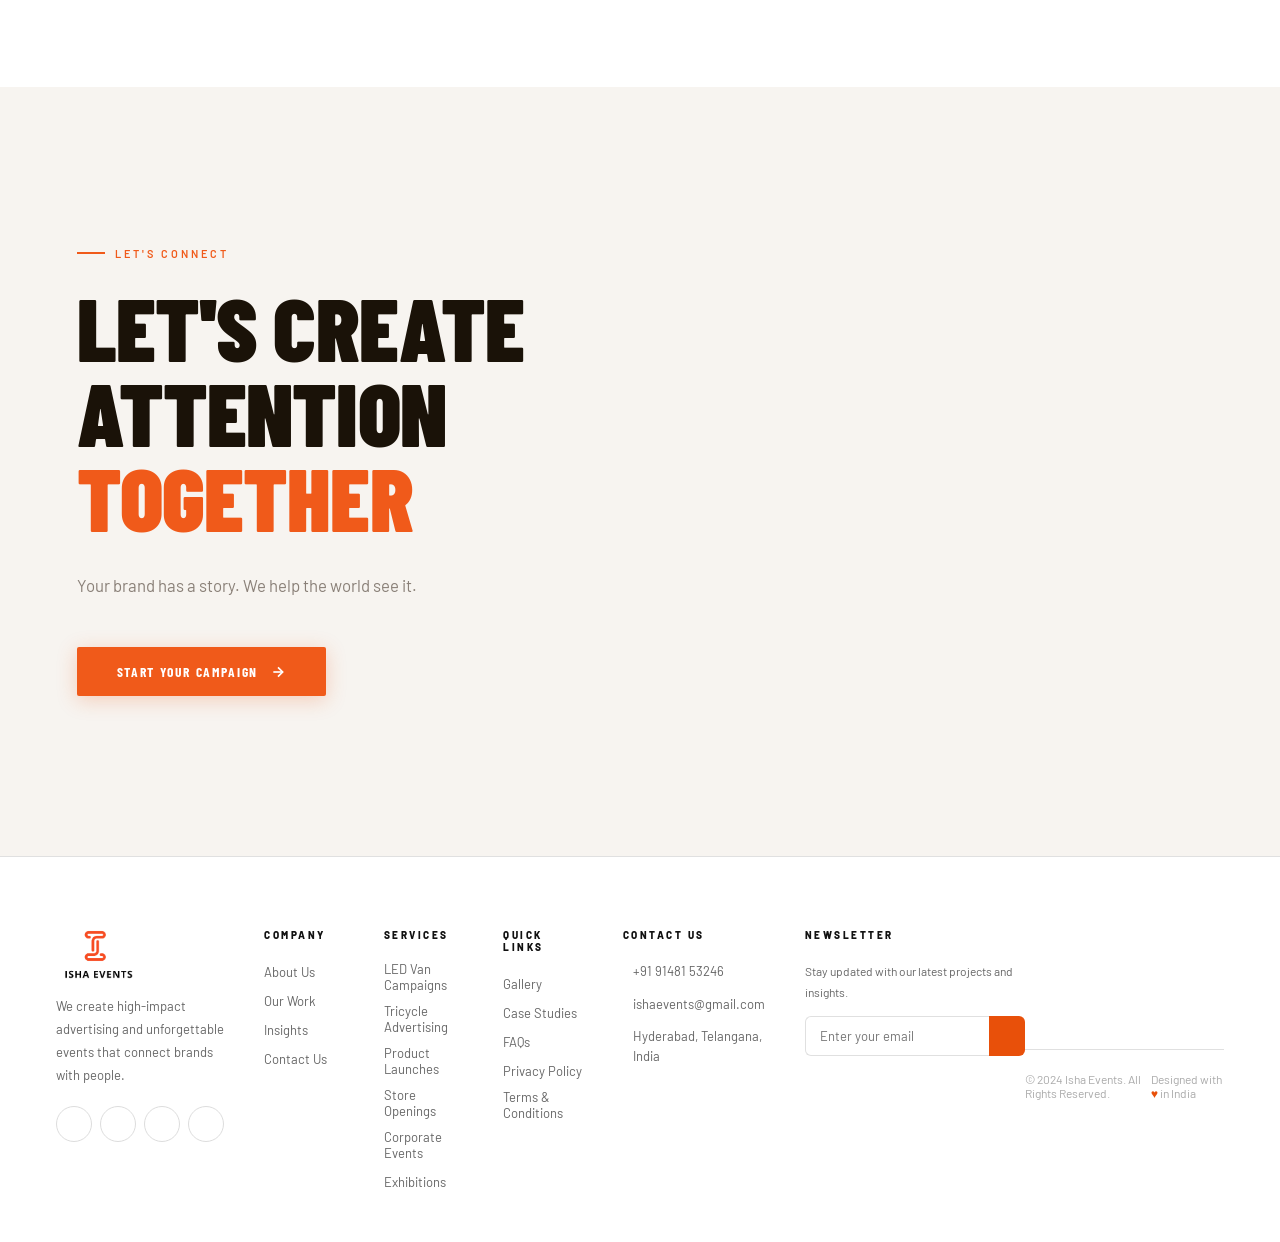
==== commit a61cb5dd: "refactor: improve responsive layouts and prevent horizontal overflow across all pages" ====
--- a/aboutus.html
+++ b/aboutus.html
@@ -24,7 +24,7 @@
     --grey-light: #C8C0B8;
   }
 
-  html { scroll-behavior: smooth; }
+  html { scroll-behavior: smooth; overflow-x: hidden; }
 
   body {
     background: var(--body-bg);
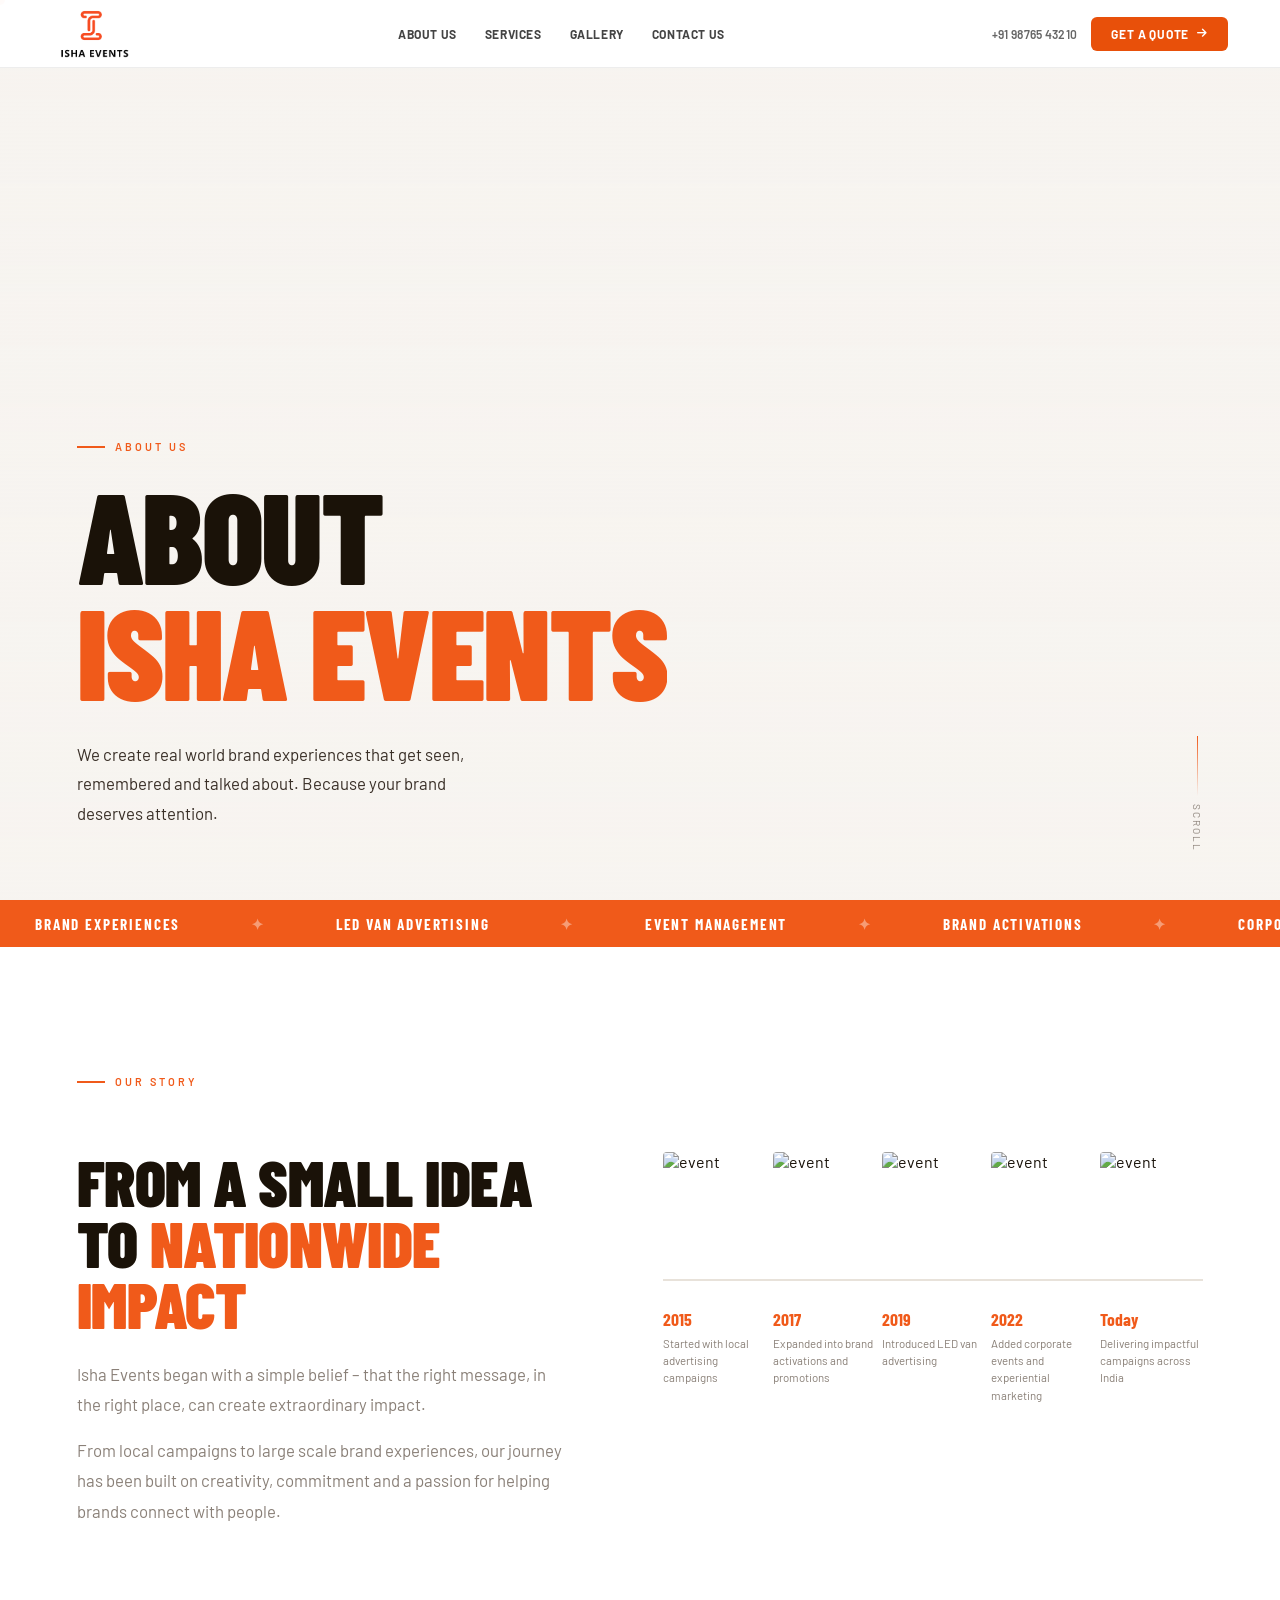
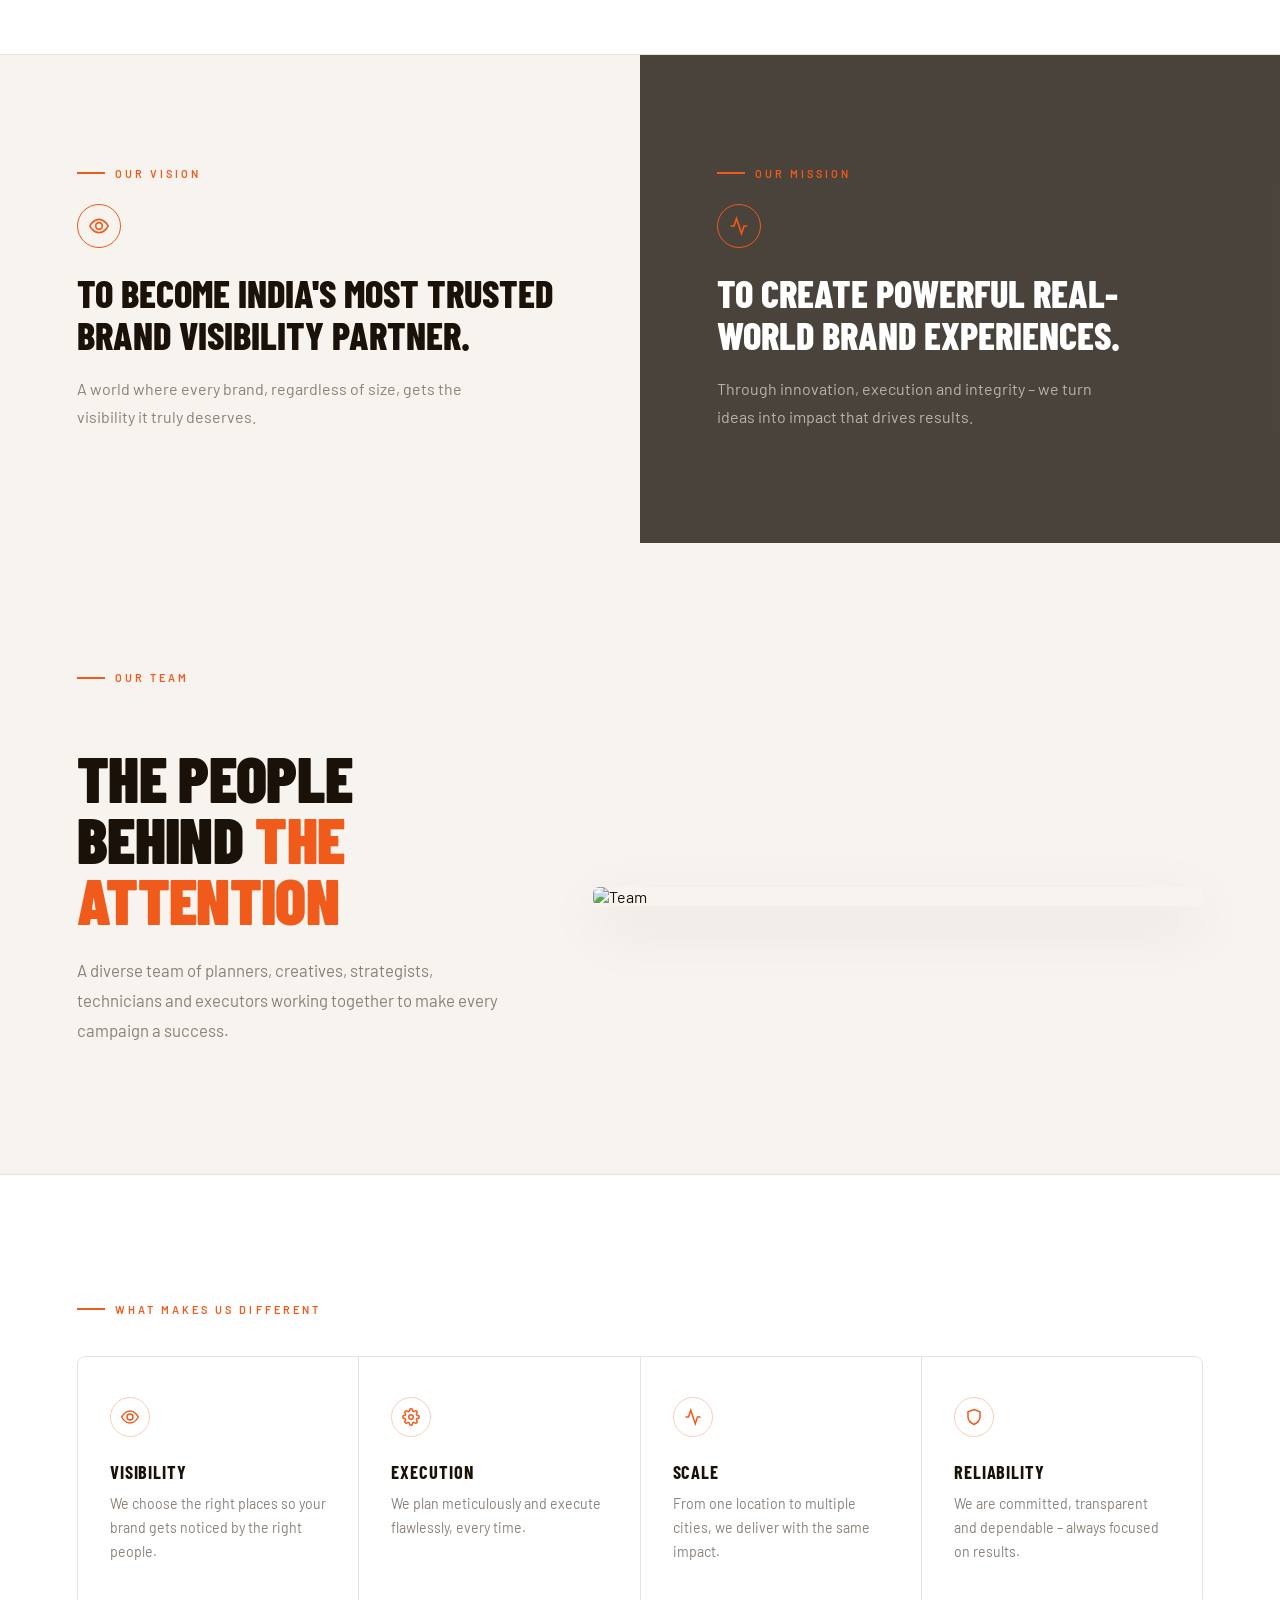
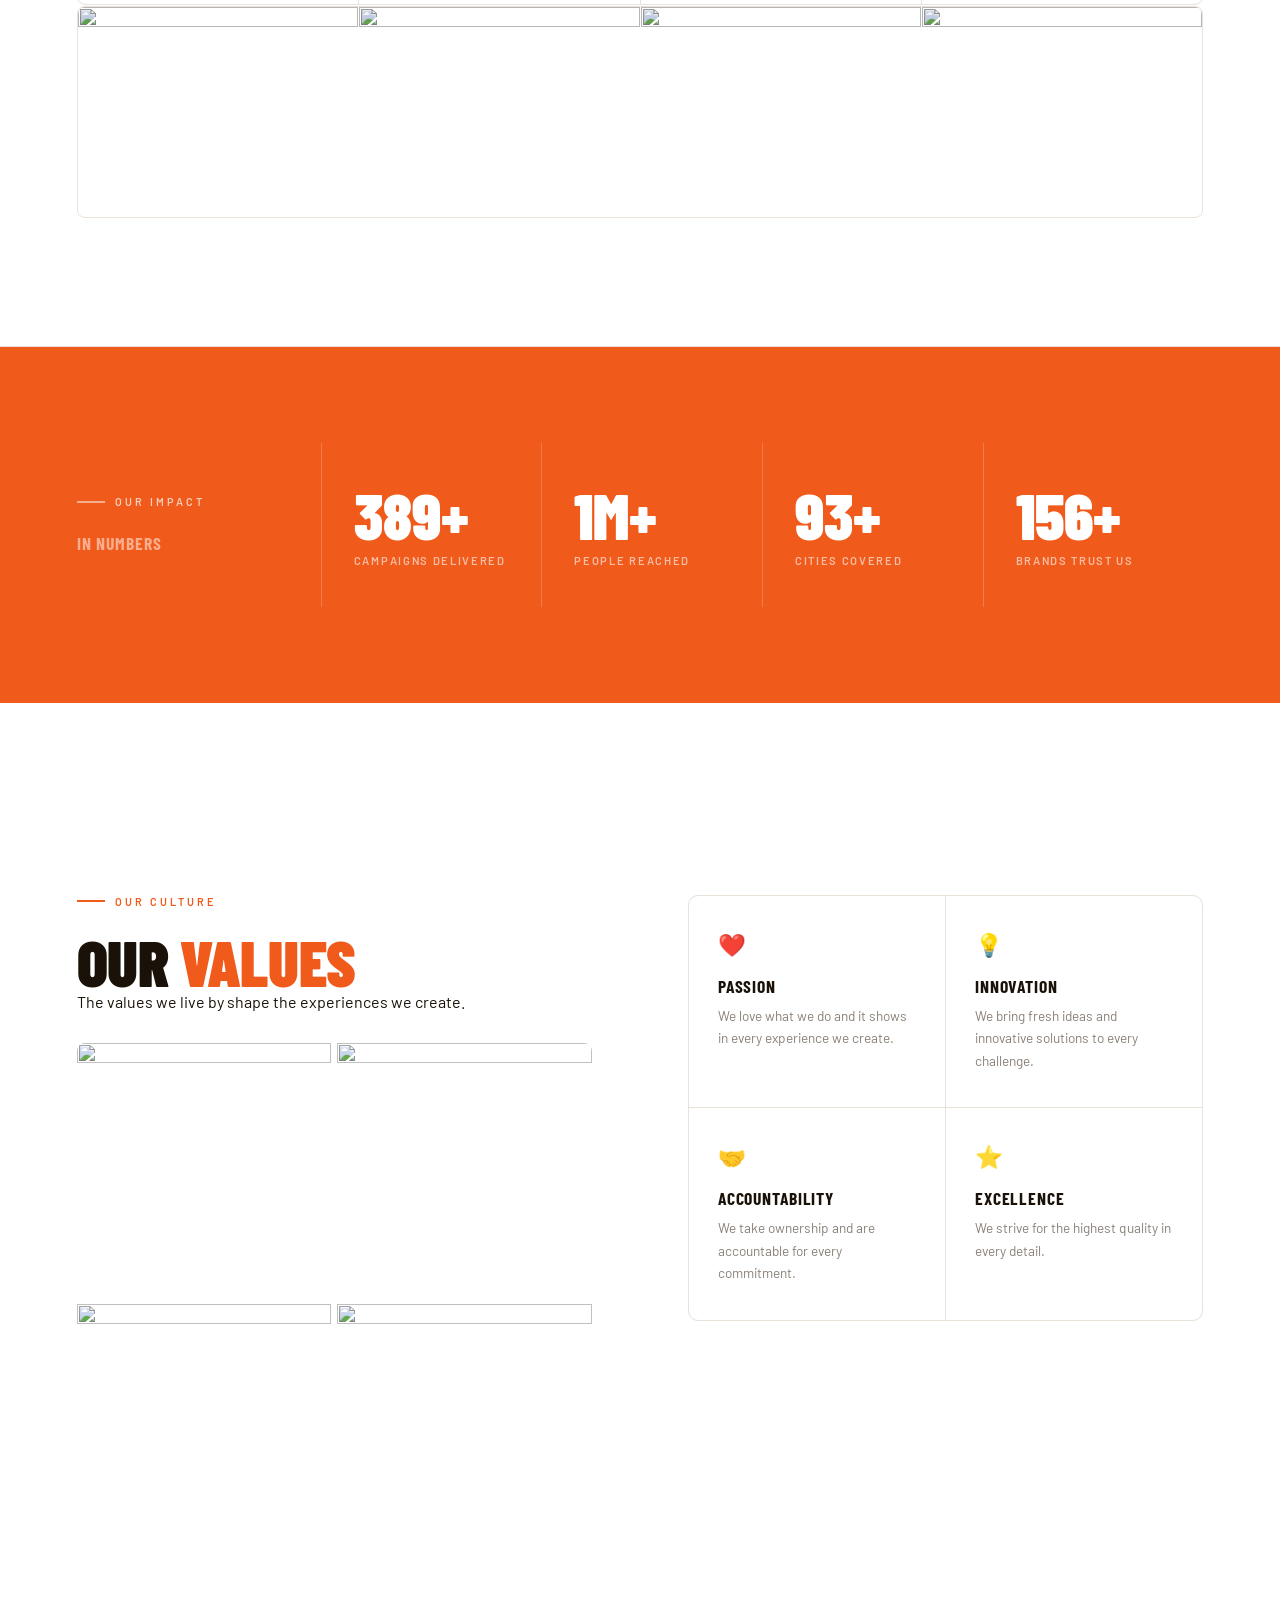
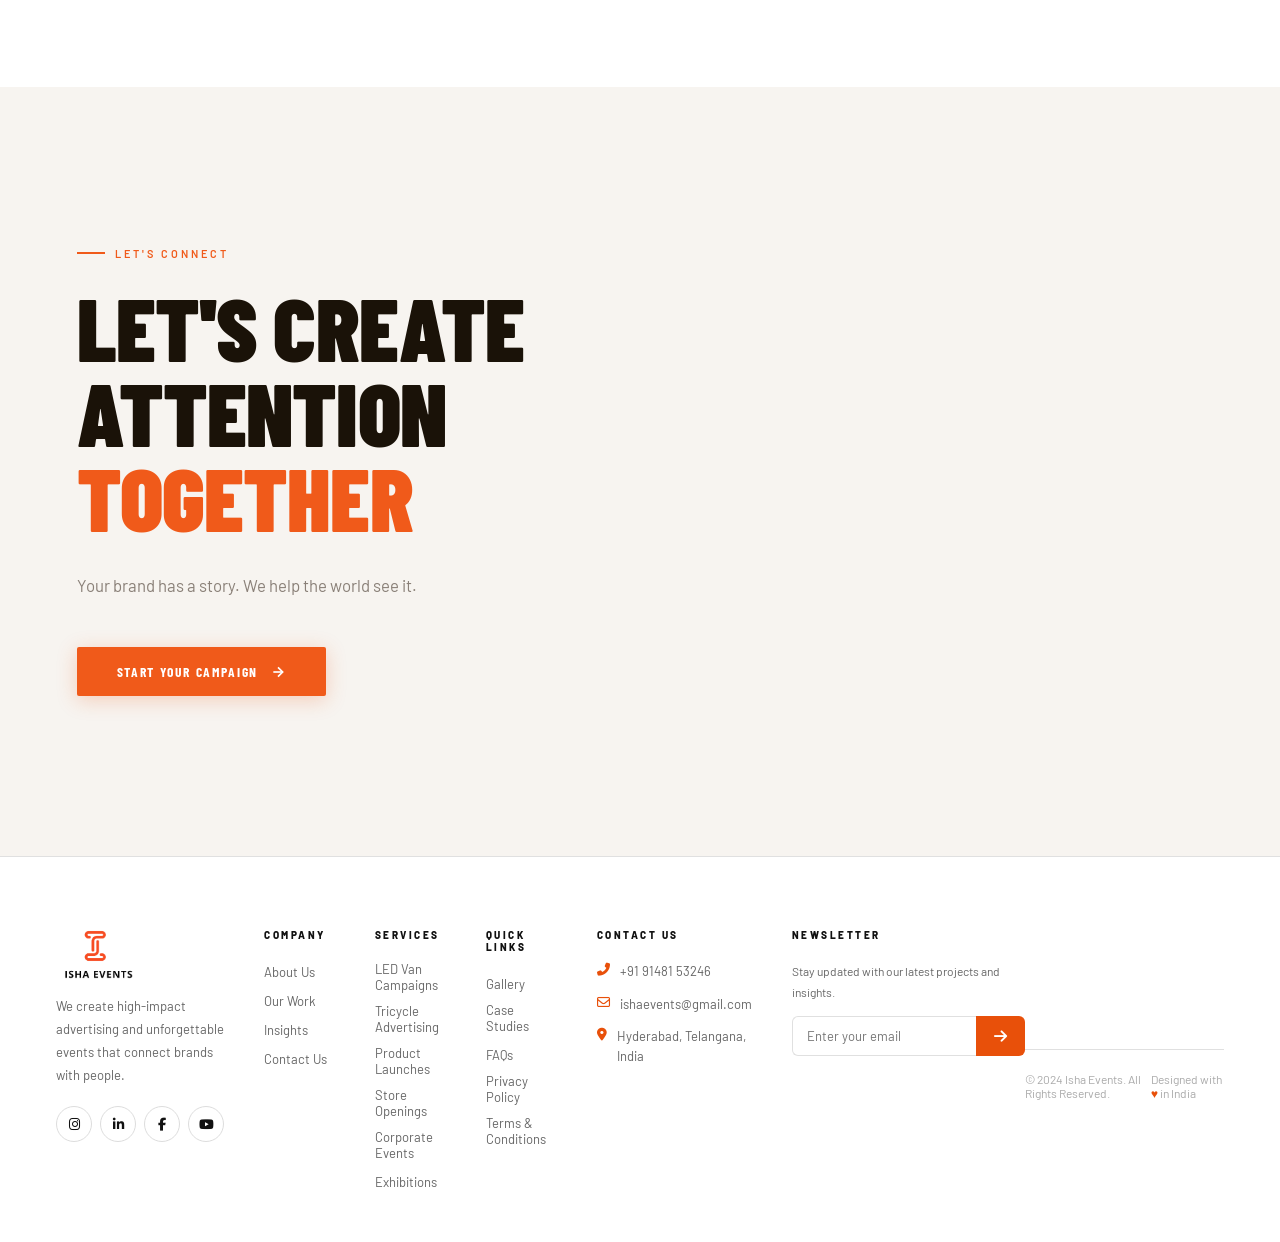
==== commit 8bcbc74d: "feat: implement scroll reveal animations, enhance stats component interactivity, and update responsi" ====
--- a/aboutus.html
+++ b/aboutus.html
@@ -6,6 +6,7 @@
 <title>About Us — Isha Events</title>
 <link rel="preconnect" href="https://fonts.googleapis.com">
 <link href="https://fonts.googleapis.com/css2?family=Barlow+Condensed:wght@400;600;700;800;900&family=Barlow:wght@300;400;500;600&display=swap" rel="stylesheet">
+<link rel="stylesheet" href="https://cdnjs.cloudflare.com/ajax/libs/font-awesome/6.5.0/css/all.min.css">
 <style>
   *, *::before, *::after { box-sizing: border-box; margin: 0; padding: 0; }
 
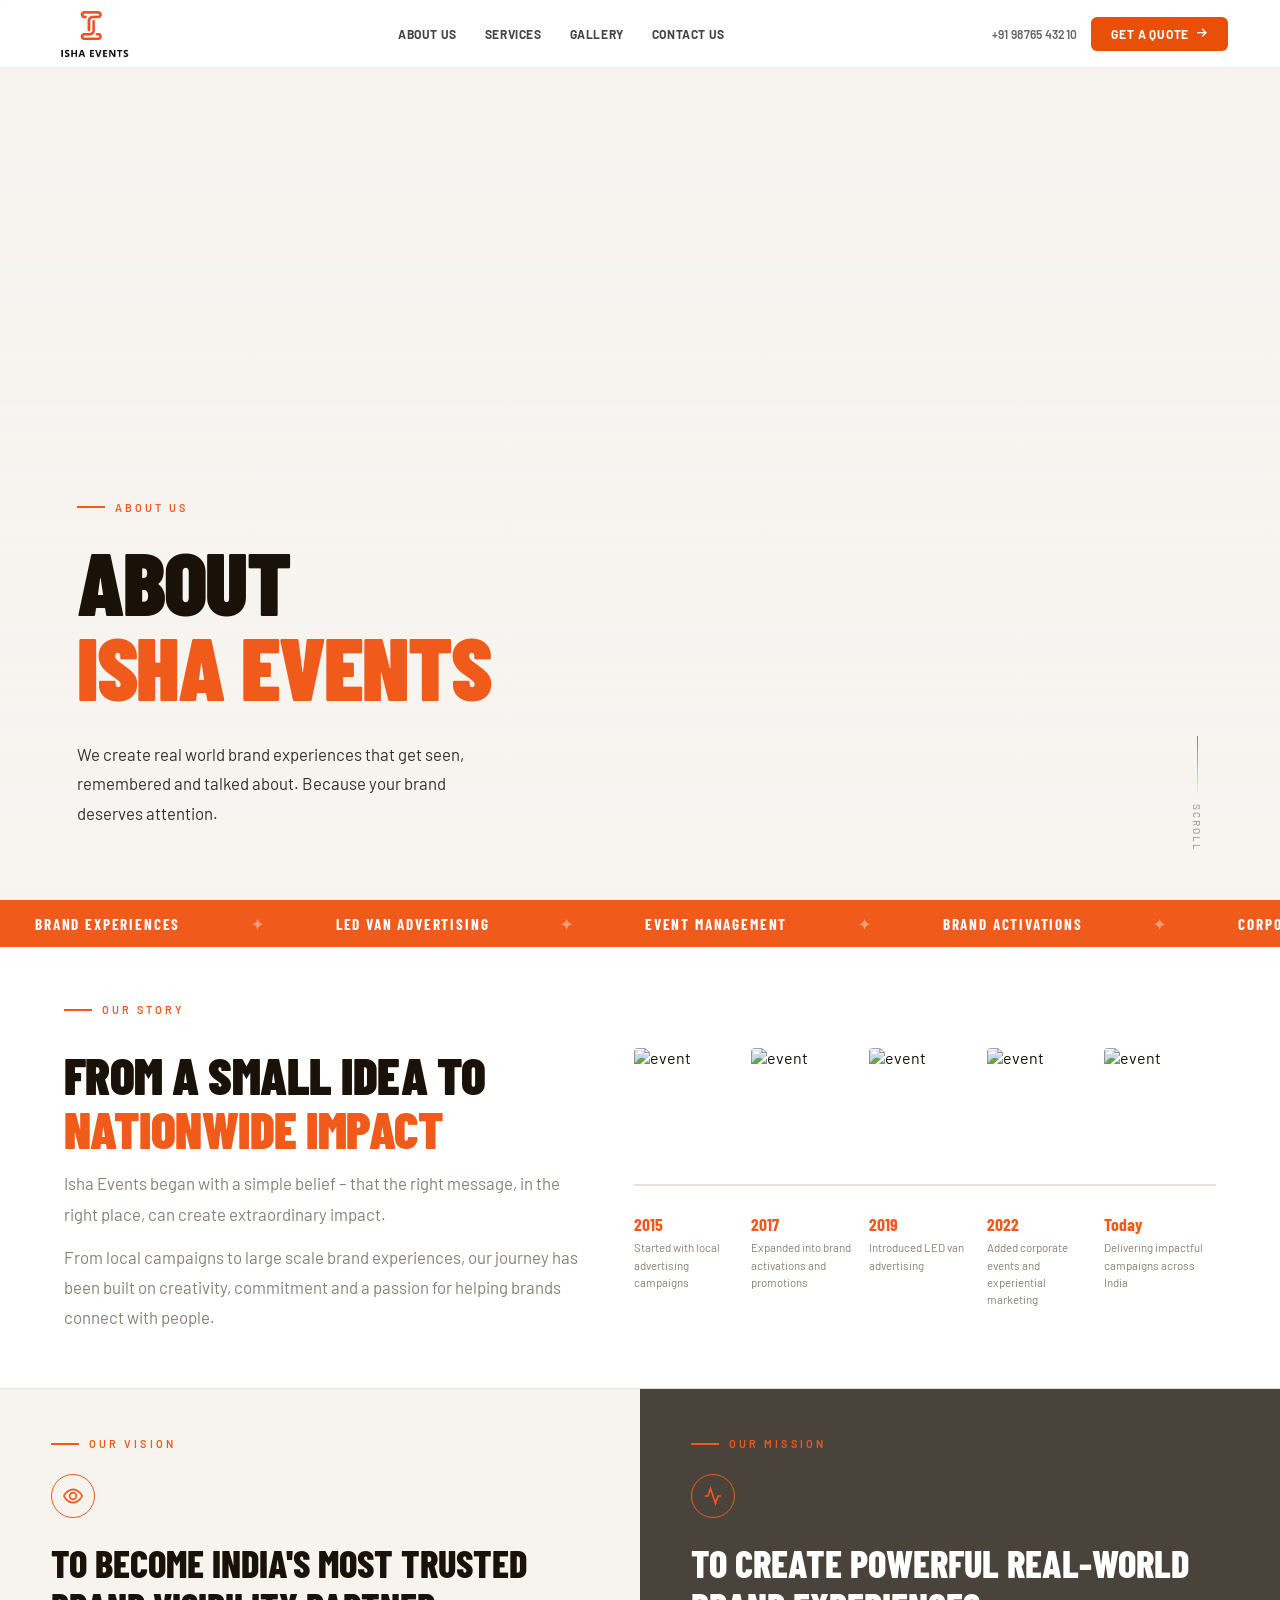
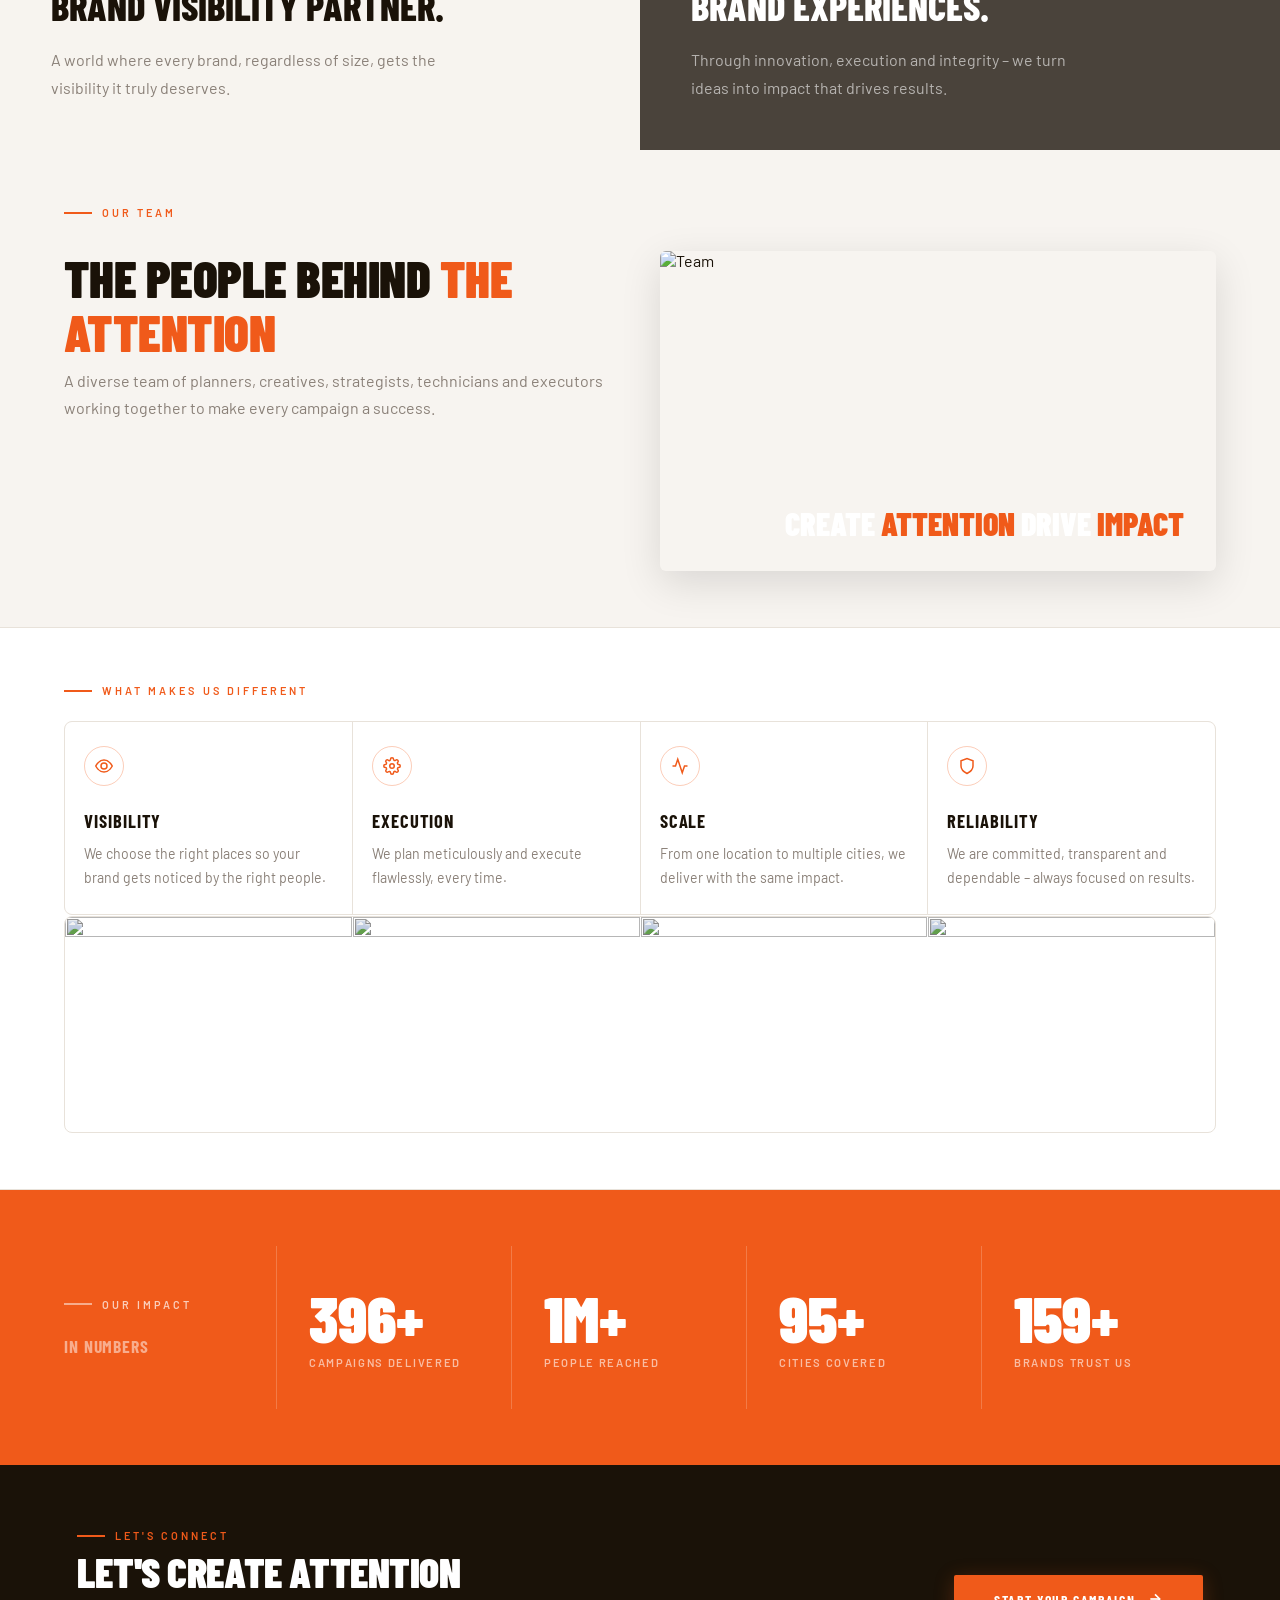
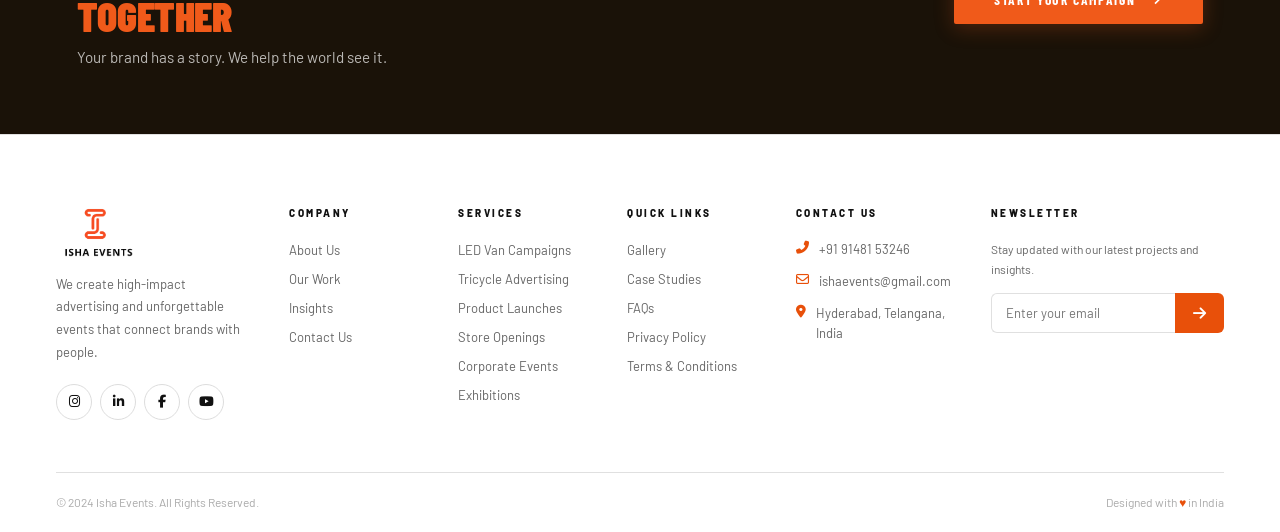
==== commit 36de8d77: "refactor: redesign aboutus.html layout, update component styling, and add collection of partner and " ====
--- a/aboutus.html
+++ b/aboutus.html
@@ -88,8 +88,8 @@
   .hero h1 {
     font-family: 'Barlow Condensed', sans-serif;
     font-weight: 900;
-    font-size: clamp(4rem, 10vw, 9rem);
-    line-height: 0.9;
+    font-size: clamp(3.2rem, 7vw, 6.5rem);
+    line-height: 0.95;
     text-transform: uppercase;
     letter-spacing: -0.02em;
     color: var(--ink);
@@ -146,7 +146,7 @@
   @keyframes tickerAnim { to { transform: translateX(-50%); } }
 
   /* ─── REVEAL ──────────────────────────────── */
-  section { padding: 8rem 6vw; }
+  section { padding: 3.5rem 5vw; }
 
   .reveal { opacity:0; transform:translateY(40px); transition:opacity 0.8s ease, transform 0.8s ease; }
   .reveal.visible { opacity:1; transform:translateY(0); }
@@ -157,8 +157,8 @@
 
   h2 {
     font-family: 'Barlow Condensed', sans-serif;
-    font-weight: 900; font-size: clamp(2.5rem, 5vw, 5rem);
-    text-transform: uppercase; line-height: 0.95; letter-spacing: -0.01em;
+    font-weight: 900; font-size: clamp(2.2rem, 4vw, 4rem);
+    text-transform: uppercase; line-height: 1.05; letter-spacing: -0.01em;
     color: var(--ink);
   }
   h2 .accent { color: var(--orange); }
@@ -168,14 +168,14 @@
 
   .story-grid {
     display: grid; grid-template-columns: 1fr 1.1fr;
-    gap: 6rem; align-items: start; margin-top: 4rem;
+    gap: 2.5rem; align-items: start; margin-top: 2rem;
   }
 
   .story-text p {
     font-size: 1.05rem; line-height: 1.8; color: var(--grey);
-    margin-top: 1.5rem;
-  }
-  .story-text p + p { margin-top: 1rem; }
+    margin-top: 0.8rem;
+  }
+  .story-text p + p { margin-top: 0.8rem; }
 
   .timeline-photos {
     display: grid; grid-template-columns: repeat(5, 1fr);
@@ -209,7 +209,7 @@
 
   .vm-panel {
     position: relative; overflow: hidden;
-    padding: 7rem 6vw; min-height: 480px;
+    padding: 3rem 4vw; min-height: 300px;
     display: flex; flex-direction: column; justify-content: center;
   }
   .vm-panel-bg {
@@ -244,15 +244,27 @@
   }
   .vm-panel p { font-size: 1rem; line-height: 1.75; color: var(--grey); max-width: 400px; }
 
-  /* ─── TEAM ────────────────────────────────── */
+  /* ─── TEAM ─────────────────────────────────── */
   .team { background: var(--body-bg); }
   .team-grid {
-    display: grid; grid-template-columns: 1fr 1.4fr;
-    gap: 5rem; align-items: center; margin-top: 4rem;
-  }
-  .team-text p { font-size: 1.05rem; line-height: 1.8; color: var(--grey); margin-top: 1.5rem; }
-  .team-img-wrap { position: relative; border-radius: 6px; overflow: hidden; box-shadow: 0 20px 60px rgba(0,0,0,0.1); }
-  .team-img-wrap img { width: 100%; object-fit: cover; display: block; }
+    display: grid; grid-template-columns: 1fr 1fr;
+    gap: 2.5rem; align-items: start; margin-top: 2rem;
+  }
+  .team-text {
+    display: flex;
+    flex-direction: column;
+    align-self: flex-start;
+    gap: 0;
+  }
+  .team-text .label { margin-bottom: 0.5rem; }
+  .team-text h2 { margin-bottom: 0.5rem; }
+  .team-text p { font-size: 1rem; line-height: 1.7; color: var(--grey); margin: 0; }
+  .team-img-wrap {
+    position: relative; border-radius: 6px; overflow: hidden;
+    box-shadow: 0 12px 40px rgba(0,0,0,0.12);
+    max-height: 320px;
+  }
+  .team-img-wrap img { width: 100%; height: 320px; object-fit: cover; display: block; }
   .team-tagline {
     position: absolute; bottom: 2rem; right: 2rem;
     font-family: 'Barlow Condensed', sans-serif;
@@ -265,11 +277,11 @@
   .diff { background: var(--section-alt); border-top: 1px solid var(--border); border-bottom: 1px solid var(--border); }
   .diff-grid {
     display: grid; grid-template-columns: repeat(4, 1fr);
-    gap: 1px; margin-top: 2.5rem;
+    gap: 1px; margin-top: 1.5rem;
     background: var(--border); border: 1px solid var(--border); border-radius: 8px; overflow: hidden;
   }
   .diff-card {
-    background: var(--card); padding: 2.5rem 2rem;
+    background: var(--card); padding: 1.5rem 1.2rem;
     transition: background 0.3s; cursor: default;
   }
   .diff-card:hover { background: var(--orange-pale); }
@@ -301,10 +313,10 @@
   .diff-photos img:hover { filter: saturate(1.1) brightness(1); }
 
   /* ─── STATS ───────────────────────────────── */
-  .stats { background: var(--orange); padding: 6rem 6vw; }
+  .stats { background: var(--orange); padding: 3.5rem 5vw; }
   .stats-inner {
     display: grid; grid-template-columns: auto 1fr;
-    gap: 4rem; align-items: center;
+    gap: 2rem; align-items: center;
   }
   .stats-label-col { min-width: 180px; }
   .stats-label-col .label { color: rgba(255,255,255,0.7); }
@@ -337,55 +349,28 @@
   }
   .stat-item:hover::after { transform: scaleX(1); }
 
-  /* ─── VALUES ──────────────────────────────── */
-  .values { background: var(--section-alt); }
-  .values-grid {
-    display: grid; grid-template-columns: 1fr 1fr;
-    gap: 6rem; align-items: start; margin-top: 4rem;
-  }
-  .values-left p { color: var(--grey); font-size: 1.05rem; line-height: 1.8; margin-top: 1.5rem; }
-  .values-photos {
-    display: grid; grid-template-columns: 1fr 1fr;
-    gap: 6px; margin-top: 2rem;
-    border-radius: 8px; overflow: hidden;
-  }
-  .values-photos img {
-    width: 100%; aspect-ratio: 1; object-fit: cover;
-    filter: saturate(0.8); transition: filter 0.3s; display: block;
-  }
-  .values-photos img:hover { filter: saturate(1.1); }
-
-  .values-cards {
-    display: grid; grid-template-columns: 1fr 1fr;
-    gap: 1px; background: var(--border);
-    border: 1px solid var(--border); border-radius: 10px; overflow: hidden;
-  }
-  .value-card {
-    background: var(--card); padding: 2.2rem 1.8rem;
-    transition: background 0.3s;
-  }
-  .value-card:hover { background: var(--orange-pale); }
-  .value-card .v-icon { font-size: 1.4rem; margin-bottom: 1rem; }
-  .value-card h4 {
-    font-family: 'Barlow Condensed', sans-serif;
-    font-size: 1.1rem; font-weight: 700; text-transform: uppercase;
-    letter-spacing: 0.05em; margin-bottom: 0.5rem; color: var(--ink);
-  }
-  .value-card p { font-size: 0.85rem; line-height: 1.65; color: var(--grey); }
+
 
   /* ─── CTA ─────────────────────────────────── */
-  .cta { position: relative; padding: 10rem 6vw; overflow: hidden; }
+  .cta { padding: 0; display: flex; justify-content: center; background: var(--ink); }
+  .cta-inner {
+    position: relative; overflow: hidden;
+    background: var(--ink);
+    padding: 4rem 6vw;
+    display: flex; align-items: center; justify-content: space-between; gap: 2rem;
+    width: 100%;
+  }
   .cta-bg {
     position: absolute; inset: 0;
-    background: url('https://images.unsplash.com/photo-1540575467063-178a50c2df87?w=1600&q=80') center/cover no-repeat;
-  }
-  .cta-overlay {
-    position: absolute; inset: 0;
-    background: linear-gradient(135deg, rgba(247,244,240,0.95) 35%, rgba(247,244,240,0.7) 100%);
-  }
-  .cta-content { position: relative; z-index: 2; max-width: 700px; }
-  .cta h2 { font-size: clamp(3rem, 7vw, 7rem); margin: 1rem 0 2rem; }
-  .cta p { font-size: 1.05rem; color: var(--grey); margin-bottom: 3rem; line-height: 1.7; }
+    background: url('https://images.unsplash.com/photo-1540575467063-178a50c2df87?w=1000&q=80') center/cover no-repeat;
+    opacity: 0.15; mix-blend-mode: luminosity;
+  }
+  .cta-content { position: relative; z-index: 2; max-width: 480px; }
+  .cta-content .label { color: var(--orange); margin-bottom: 0.5rem; }
+  .cta-content .label::before { background: var(--orange); }
+  .cta-content h2 { font-size: clamp(2rem, 3.5vw, 2.6rem); margin: 0 0 0.5rem 0; color: #fff; }
+  .cta-content p { font-size: 0.95rem; color: rgba(255,255,255,0.7); margin: 0; line-height: 1.6; }
+  .cta-action { position: relative; z-index: 2; flex-shrink: 0; }
 
   .btn {
     display: inline-flex; align-items: center; gap: 12px;
@@ -400,35 +385,35 @@
   .btn:hover { background: var(--orange-light); transform: translateY(-2px); gap: 18px; box-shadow: 0 8px 30px rgba(240,90,26,0.35); }
   .btn svg { width: 16px; height: 16px; stroke: currentColor; fill: none; stroke-width: 2.5; }
 
-  /* ─── FOOTER ──────────────────────────────── */
-  footer {
-    background: var(--ink); padding: 2.5rem 6vw;
-    display: flex; justify-content: space-between; align-items: center;
-  }
-  .footer-logo {
-    font-family: 'Barlow Condensed', sans-serif;
-    font-size: 1.3rem; font-weight: 900; letter-spacing: 0.05em;
-    text-transform: uppercase; color: #fff;
-  }
-  .footer-logo span { color: var(--orange); }
-  footer p { font-size: 0.78rem; color: rgba(255,255,255,0.35); }
+
 
   /* ─── UTILS ───────────────────────────────── */
   @keyframes fadeIn { from { opacity:0; } to { opacity:1; } }
 
   /* ─── RESPONSIVE ──────────────────────────── */
   @media (max-width: 900px) {
-    .story-grid, .team-grid, .values-grid { grid-template-columns: 1fr; gap: 3rem; }
-    .diff-grid, .stats-grid, .values-cards { grid-template-columns: 1fr 1fr; }
+    section { padding: 2.5rem 5vw; }
+    .stats { padding: 2.5rem 5vw; }
+    .cta { padding: 0; }
+    .cta-inner { flex-direction: column; align-items: flex-start; padding: 3rem 5vw; gap: 1.5rem; }
+    .cta-action { width: 100%; }
+    .cta-action .btn { justify-content: center; width: 100%; }
+    .vm-panel { min-height: 240px; padding: 2rem 5vw; }
+    .story-grid, .team-grid { grid-template-columns: 1fr; gap: 1.5rem; margin-top: 1.5rem; }
+    .diff-grid, .stats-grid { grid-template-columns: 1fr 1fr; }
     .diff-photos, .timeline-photos, .timeline-row { grid-template-columns: repeat(3, 1fr); }
     .vm-grid { grid-template-columns: 1fr; }
-    .stats-inner { grid-template-columns: 1fr; gap: 2rem; }
+    .stats-inner { grid-template-columns: 1fr; gap: 1.5rem; }
     .stats-grid { grid-template-columns: repeat(2, 1fr); }
   }
   @media (max-width: 540px) {
+    section { padding: 2rem 5vw; }
+    .stats { padding: 2rem 5vw; }
+    .cta { padding: 2rem 5vw; }
     .diff-grid, .values-cards { grid-template-columns: 1fr; }
     .stats-grid { grid-template-columns: 1fr 1fr; }
     .diff-photos { grid-template-columns: 1fr 1fr; }
+    .stat-item { padding: 1.5rem 1rem; }
   }
 </style>
 </head>
@@ -591,43 +576,23 @@
   </div>
 </section>
 
-<!-- VALUES -->
-<section class="values">
-  <div class="values-grid">
-    <div class="reveal-left">
-      <div class="label">Our Culture</div>
-      <h2>Our <span class="accent">Values</span></h2>
-      <p class="values-left-p">The values we live by shape the experiences we create.</p>
-      <div class="values-photos">
-        <img src="https://images.unsplash.com/photo-1522202176988-66273c2fd55f?w=400&q=70" alt="">
-        <img src="https://images.unsplash.com/photo-1552664730-d307ca884978?w=400&q=70" alt="">
-        <img src="https://images.unsplash.com/photo-1542744173-8e7e53415bb0?w=400&q=70" alt="">
-        <img src="https://images.unsplash.com/photo-1514320291840-2e0a9bf2a9ae?w=400&q=70" alt="">
-      </div>
-    </div>
-    <div class="reveal-right">
-      <div class="values-cards">
-        <div class="value-card"><div class="v-icon">❤️</div><h4>Passion</h4><p>We love what we do and it shows in every experience we create.</p></div>
-        <div class="value-card"><div class="v-icon">💡</div><h4>Innovation</h4><p>We bring fresh ideas and innovative solutions to every challenge.</p></div>
-        <div class="value-card"><div class="v-icon">🤝</div><h4>Accountability</h4><p>We take ownership and are accountable for every commitment.</p></div>
-        <div class="value-card"><div class="v-icon">⭐</div><h4>Excellence</h4><p>We strive for the highest quality in every detail.</p></div>
-      </div>
-    </div>
-  </div>
-</section>
+
 
 <!-- CTA -->
 <section class="cta">
-  <div class="cta-bg"></div>
-  <div class="cta-overlay"></div>
-  <div class="cta-content">
-    <div class="label reveal">Let's Connect</div>
-    <h2 class="reveal" style="transition-delay:0.1s">Let's Create Attention <span class="accent">Together</span></h2>
-    <p class="reveal" style="transition-delay:0.2s">Your brand has a story. We help the world see it.</p>
-    <a href="#" class="btn reveal" style="transition-delay:0.3s">
-      Start Your Campaign
-      <svg viewBox="0 0 24 24"><line x1="5" y1="12" x2="19" y2="12"/><polyline points="12 5 19 12 12 19"/></svg>
-    </a>
+  <div class="cta-inner reveal">
+    <div class="cta-bg"></div>
+    <div class="cta-content">
+      <div class="label">Let's Connect</div>
+      <h2>Let's Create Attention <span class="accent">Together</span></h2>
+      <p>Your brand has a story. We help the world see it.</p>
+    </div>
+    <div class="cta-action">
+      <a href="contact.html" class="btn">
+        Start Your Campaign
+        <svg viewBox="0 0 24 24"><line x1="5" y1="12" x2="19" y2="12"/><polyline points="12 5 19 12 12 19"/></svg>
+      </a>
+    </div>
   </div>
 </section>
 
